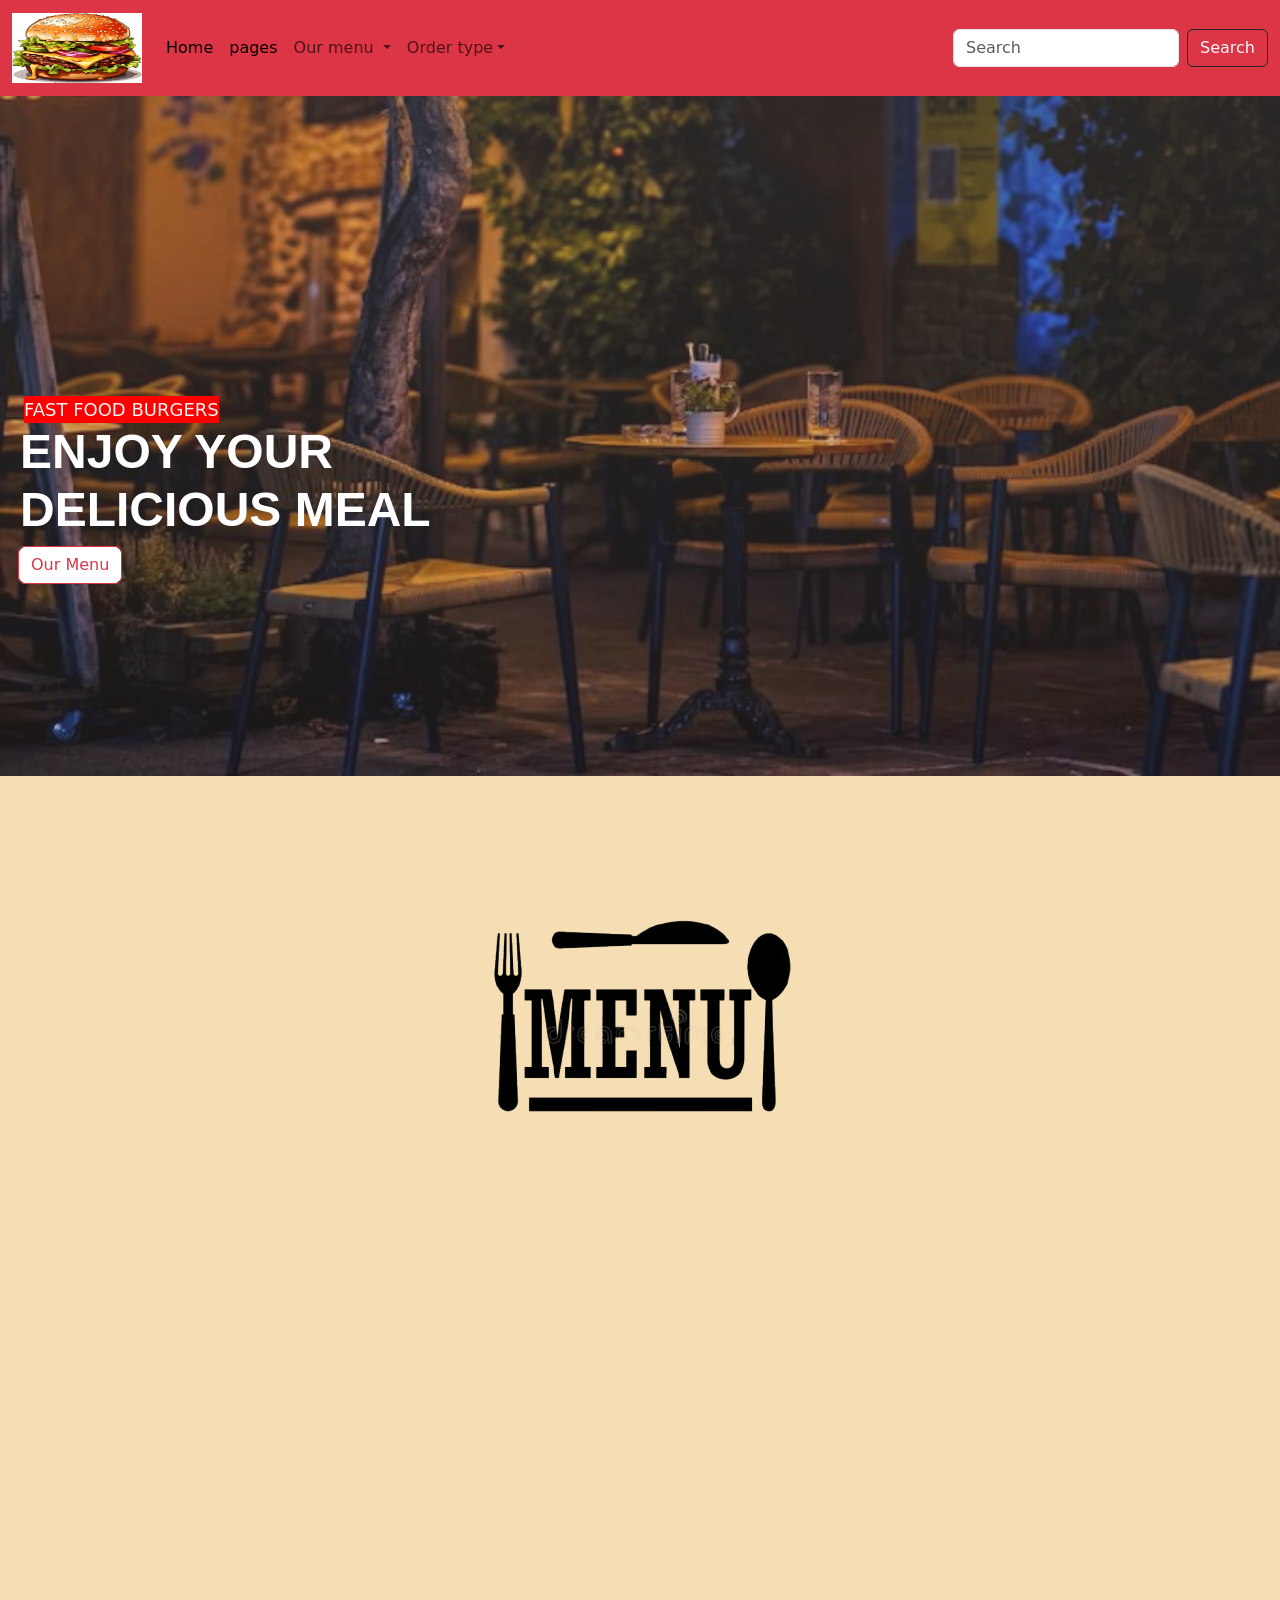
==== index.html @ 8dd03557 "add" ====
<!doctype html>
<html lang="en">

<head>
  <meta charset="utf-8">
  <meta name="viewport" content="width=device-width, initial-scale=1">
  <title>Hamara Resturant</title>
   <link href="https://cdn.jsdelivr.net/npm/bootstrap@5.3.8/dist/css/bootstrap.min.css" rel="stylesheet" 
   integrity="sha384-sRIl4kxILFvY47J16cr9ZwB07vP4J8+LH7qKQnuqkuIAvNWLzeN8tE5YBujZqJLB" crossorigin="anonymous">
<link rel="stylesheet" href="css/style.css">
</head>
<body>
  <nav class="navbar navbar-expand-lg bg-danger">
    <div class="container-fluid">
      <a class="navbar-brand" href="#">
        <img src="./img/logoburger4.webp" width="130" height="70" alt="">
      </a>
      <button class="navbar-toggler" type="button" data-bs-toggle="collapse" data-bs-target="#navbarSupportedContent"
        aria-controls="navbarSupportedContent" aria-expanded="false" aria-label="Toggle navigation">
        <span class="navbar-toggler-icon"></span>
      </button>
      <div class="collapse navbar-collapse" id="navbarSupportedContent">
        <ul class="navbar-nav me-auto mb-2 mb-lg-0">
          <li class="nav-item">
            <a class="nav-link active" aria-current="page" href="#">Home</a>
          </li>
          <li class="nav-item">
            <a class="nav-link active" href="#">pages</a>
          </li>
          <li class="nav-item dropdown">
            <a class="nav-link dropdown-toggle" href="#" role="button" data-bs-toggle="dropdown" aria-expanded="false">
              Our menu
            </a>
            <ul class="dropdown-menu">
              <li><a class="dropdown-item" href="#">Starter</a></li>
               <hr class="dropdown-divider"> 

              <li><a class="dropdown-item" href="#">Classic menu</a></li>
              <li>
                <hr class="dropdown-divider"> 
              </li>
              <li><a class="dropdown-item" href="#">Special offers</a></li>
            </ul>
          </li>
                    <li class="nav-item2 dropdown">
     <li class="nav-item2 dropdown">
            <a class="nav-link dropdown-toggle" href="#" role="button" data-bs-toggle="dropdown" aria-expanded="false">
              Order type</a>
             <ul class="dropdown-menu">
              <li><a class="dropdown-item" href="#">Pick-up</a></li>
               <hr class="dropdown-divider"> 

              <li><a class="dropdown-item" href="#">Delivery</a></li>
              <li>
                <hr class="dropdown-divider"> 
              </li>
              <li><a class="dropdown-item" href="#">Dine-in</a></li>
            </ul>
        </ul>
        <form class="d-flex" role="search">
          <input class="form-control me-2" type="search" placeholder="Search" aria-label="Search" />
          <button class="btn btn-outline-dark text-light" type="submit">Search</button>
        </form>
      </div>
    </div>
  </nav>

 <div class="header">
  <div class="backgroundimg-div">
    <div class="bg-title">
      <span>FAST FOOD BURGERS
</span></div>
 <h1 class="bg-text11 text-left text-white"><strong>ENJOY YOUR <br>
DELICIOUS MEAL</strong>
</h1>
<div class="bgtextbtn">
  <button type="button" class="btn btn-outline-danger"> Our Menu</button>
</div>
</div>
<section class="menu">
  <div class="menulogo">
    <img src="./img/menuimg.png" alt=""></div>

</div>




    <script src="https://cdn.jsdelivr.net/npm/bootstrap@5.3.8/dist/js/bootstrap.bundle.min.js" integrity="sha384-FKyoEForCGlyvwx9Hj09JcYn3nv7wiPVlz7YYwJrWVcXK/BmnVDxM+D2scQbITxI" crossorigin="anonymous"></script>
  </body>
</html>
---- css/style.css ----
.header{
    background-color:wheat;
    height:10000px ;
    width: 100%;
}
.backgroundimg-div{
    width: 100%;
     background-image:linear-gradient(rgba(110, 106, 102, 0.37),rgba(177, 158, 145, 0.137) ), url(../img/resturant22.jpg);
     background-repeat:no-repeat;
     background-size: cover; 
     height: 680px;
}
.bg-title{
    background-color: red;
    display:inline-block;
     margin-top: 300px; 
     margin-left: 24px;
     font-size: large;
     color:whitesmoke;
    
}
 .bg-text11{
    font-family:Arial, Helvetica, sans-serif;
     font-size: 3em;
    padding-left: 20px;
     padding-top: 0px;


}
.bgtextbtn{
    margin-left: 18px;
    background-color: white;
    border-radius: 10px;
    display: inline-block;
    
    
}
.menu{

}
.menulogo{
    text-align: center;
}
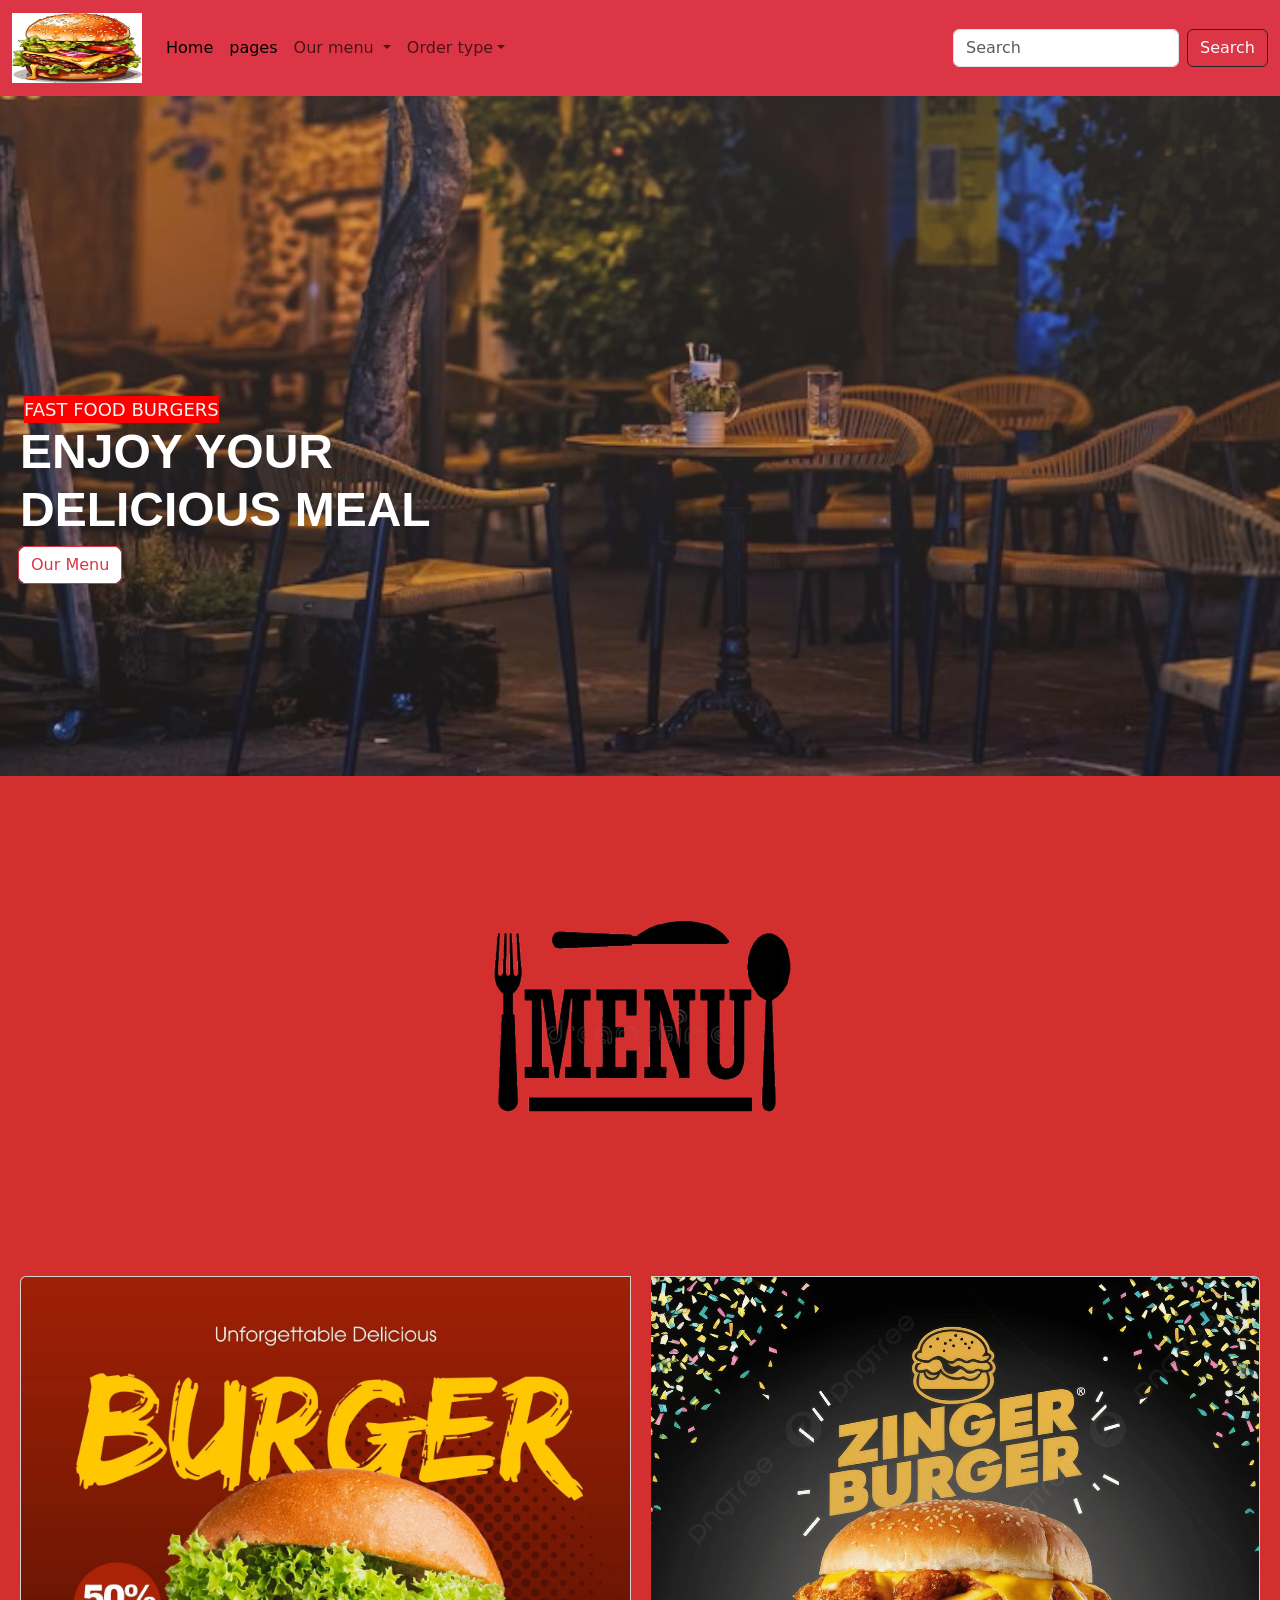
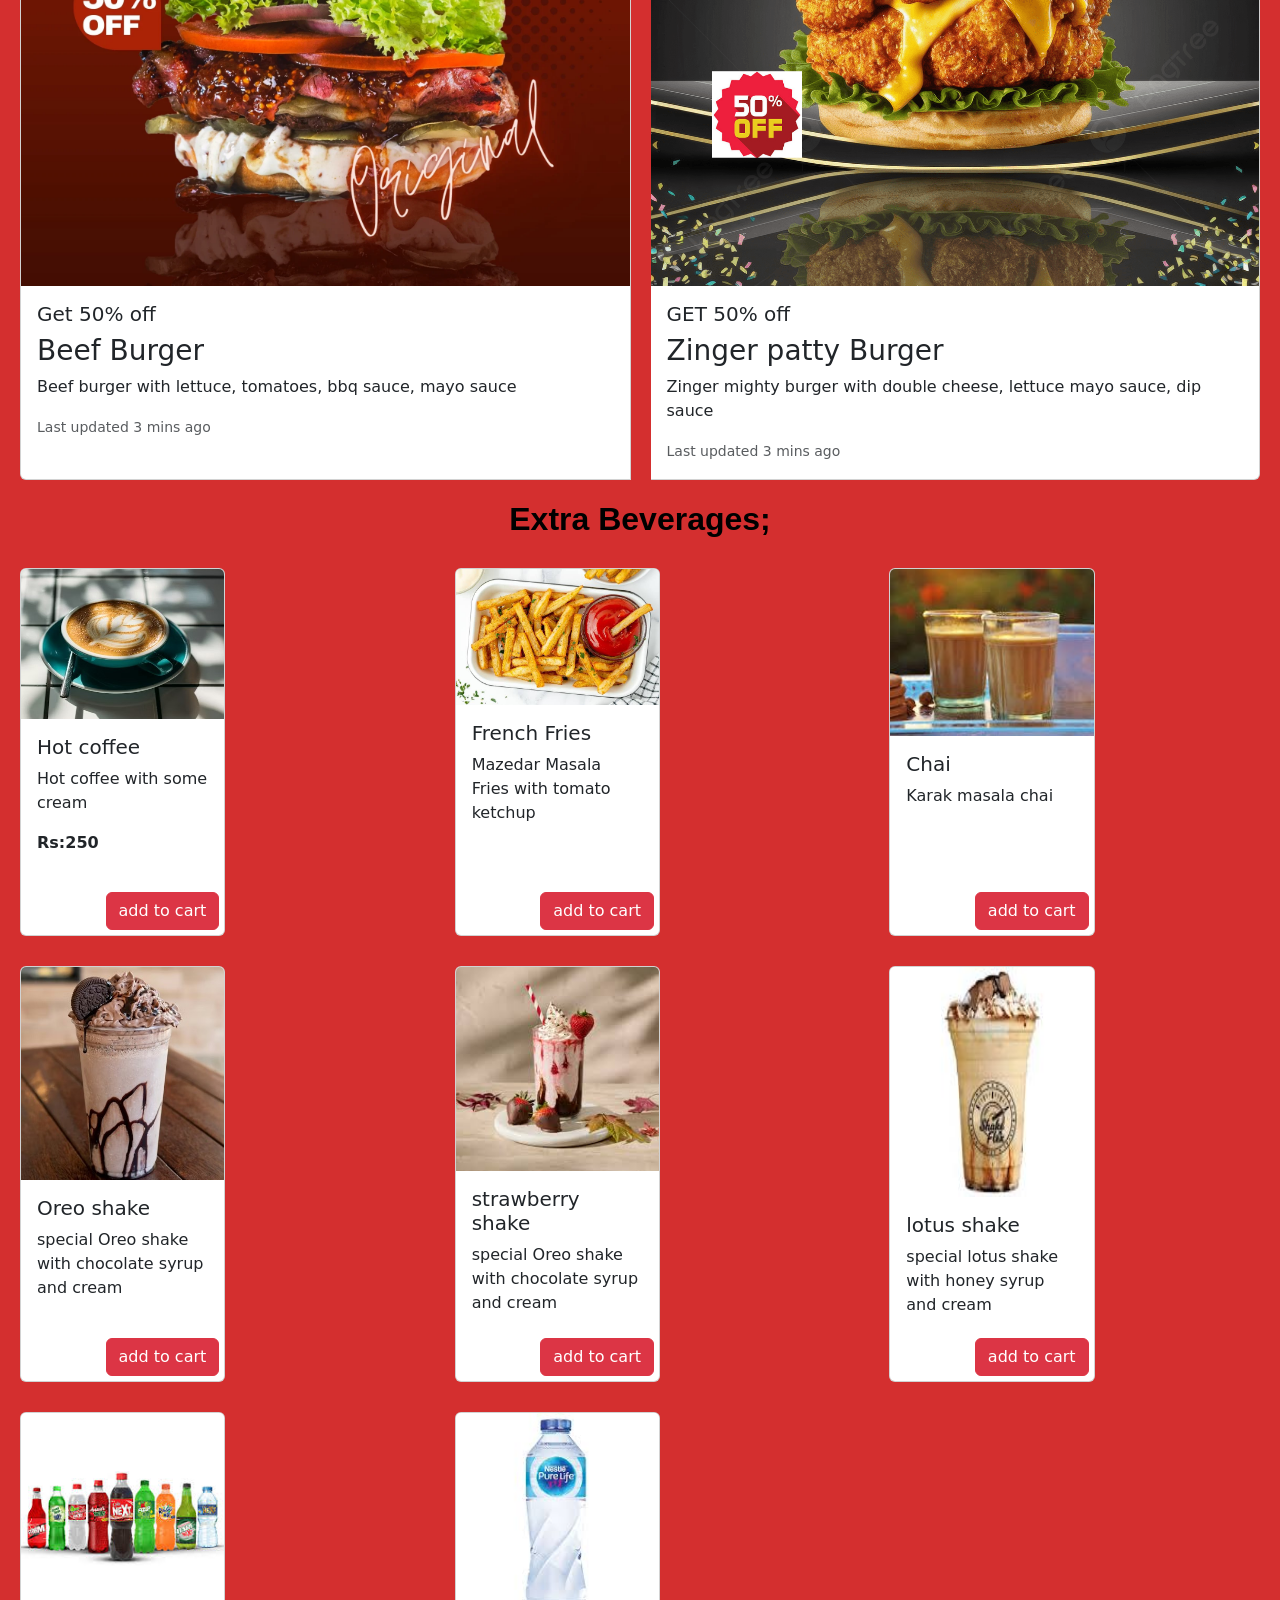
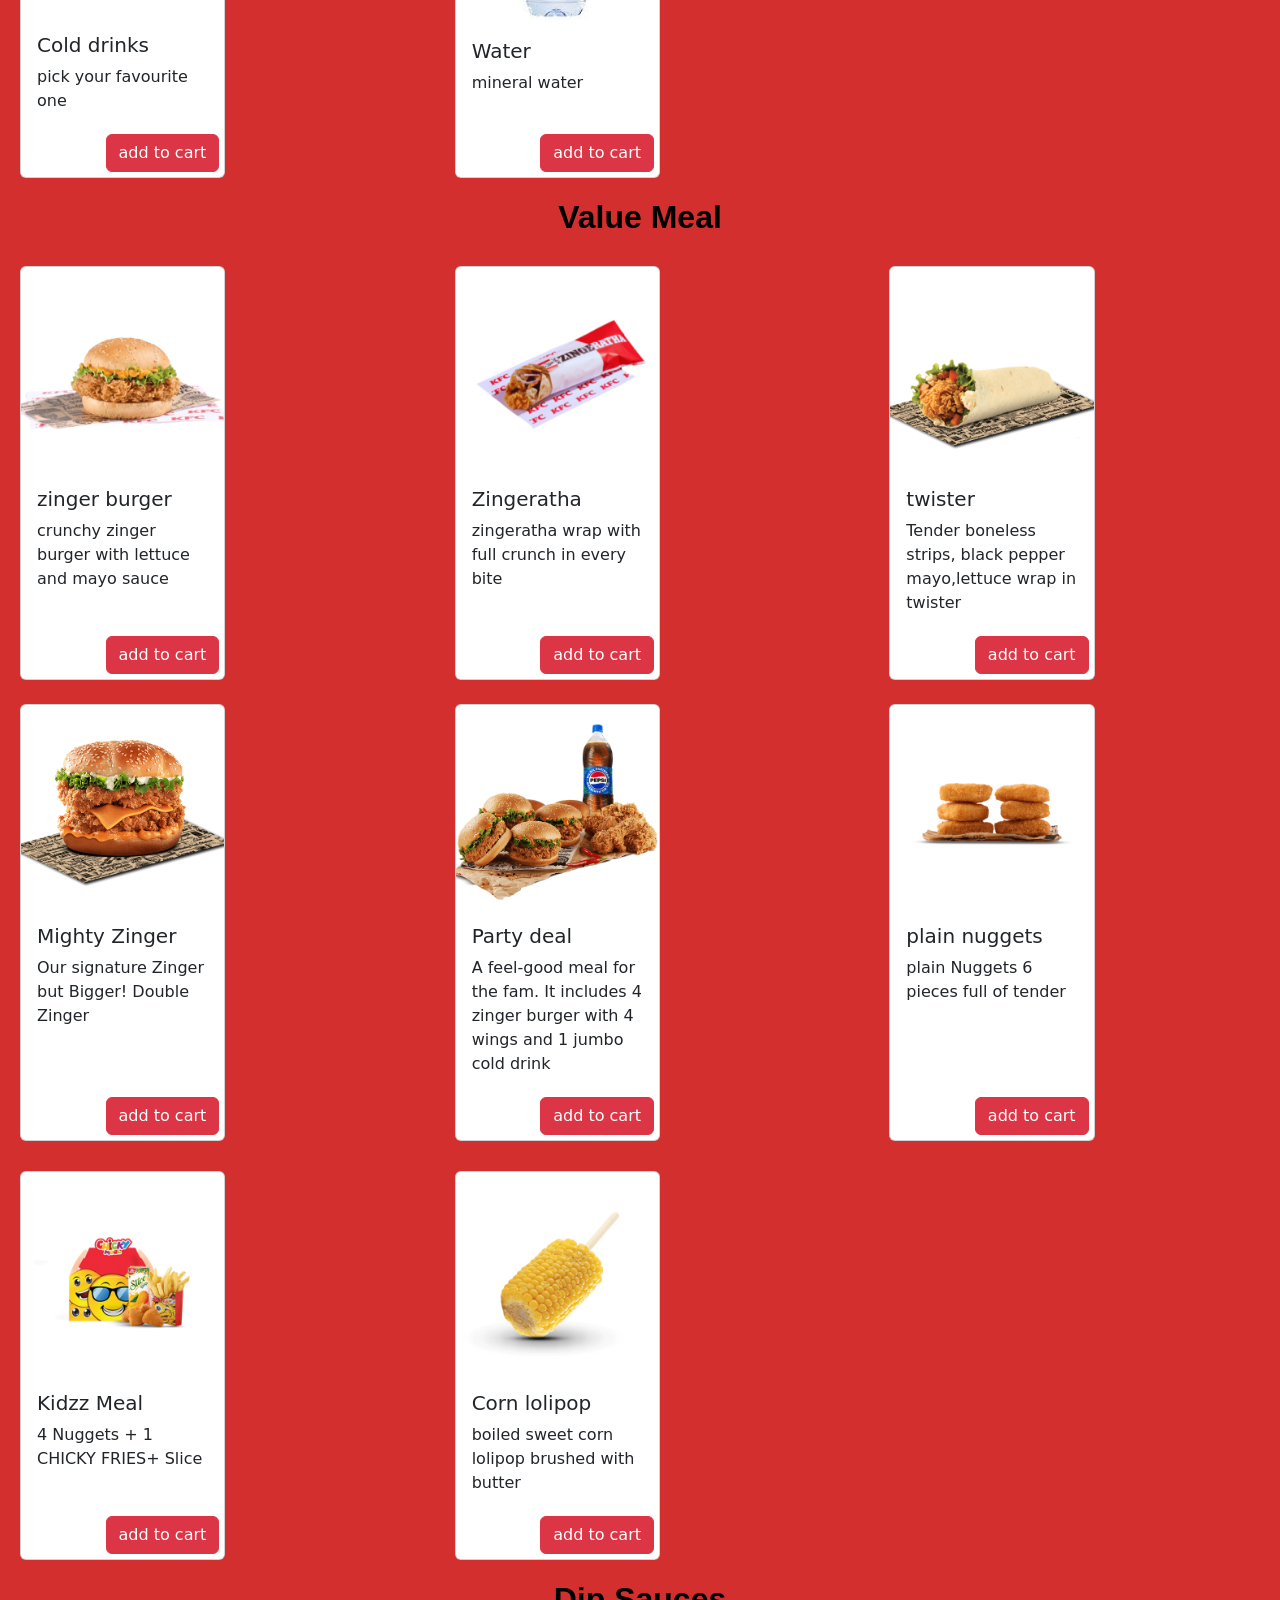
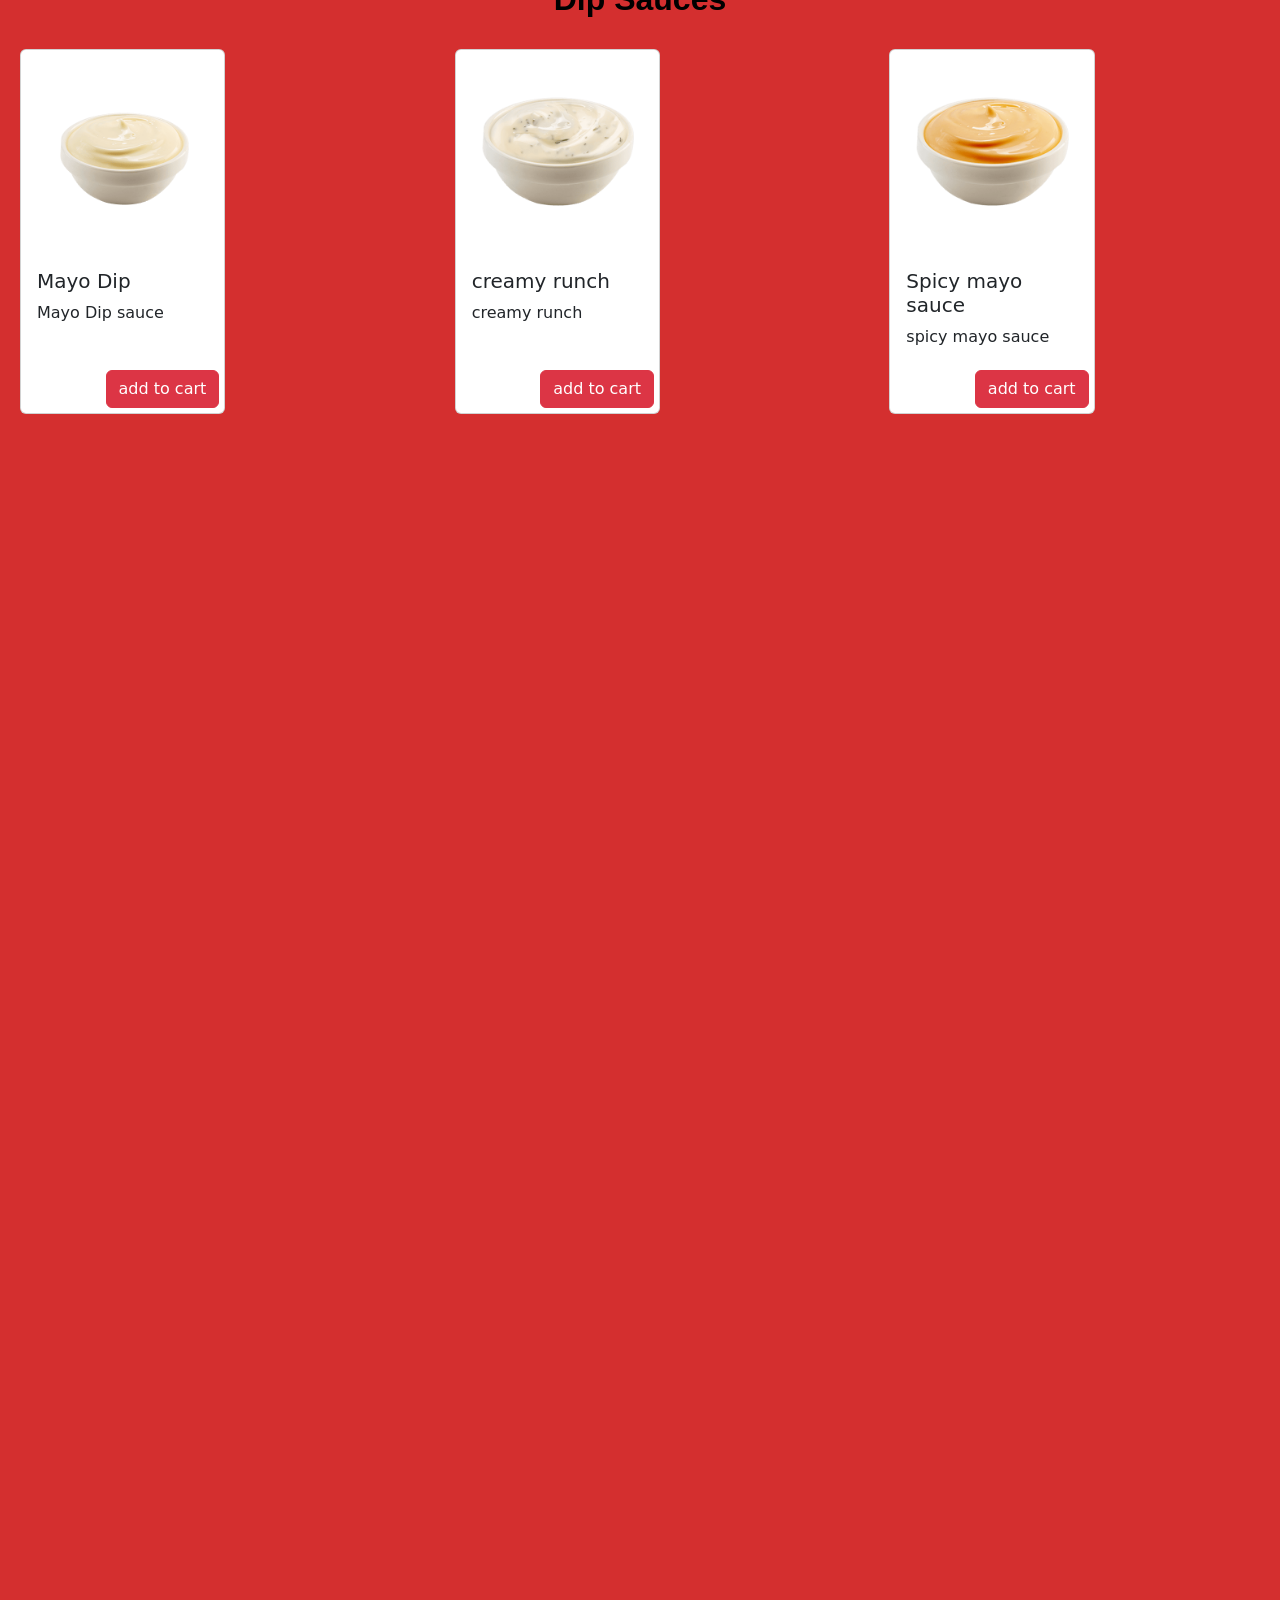
==== commit b6f69546: "add" ====
--- a/index.html
+++ b/index.html
@@ -28,18 +28,18 @@
             <a class="nav-link active" href="#">pages</a>
           </li>
           <li class="nav-item dropdown">
-            <a class="nav-link dropdown-toggle" href="#" role="button" data-bs-toggle="dropdown" aria-expanded="false">
+            <a class="nav-link dropdown-toggle" href="#menu" role="button" data-bs-toggle="dropdown" aria-expanded="false">
               Our menu
             </a>
-            <ul class="dropdown-menu">
-              <li><a class="dropdown-item" href="#">Starter</a></li>
+            <ul  class="dropdown-menu">
+              <li><a class="dropdown-item" href="#card">50% off</a></li>
                <hr class="dropdown-divider"> 
 
-              <li><a class="dropdown-item" href="#">Classic menu</a></li>
+              <li><a class="dropdown-item" href="#menu">Classic menu</a></li>
               <li>
                 <hr class="dropdown-divider"> 
               </li>
-              <li><a class="dropdown-item" href="#">Special offers</a></li>
+              <li><a class="dropdown-item" href="#menu">Special offers</a></li>
             </ul>
           </li>
                     <li class="nav-item2 dropdown">
@@ -77,11 +77,292 @@
   <button type="button" class="btn btn-outline-danger"> Our Menu</button>
 </div>
 </div>
-<section class="menu">
+<section id="menu">
   <div class="menulogo">
-    <img src="./img/menuimg.png" alt=""></div>
-
+    <img src="./img/menuimg.png" alt="menu"></div>
+    <div class="card-group">
+  <div class="card">
+    <img src="./img/burgerrr.webp" class="card-img-top" alt="...">
+    <div class="card-body">
+      <h5 class="card-title">Get 50% off</h5>
+      <h3>Beef Burger</h3>
+      <p class="card-text">Beef burger with lettuce, tomatoes, bbq sauce, mayo sauce </p>
+      <p class="card-text"><small class="text-muted">Last updated 3 mins ago</small></p>
+    </div>
+  </div>
+  <div class="card">
+    <img src="./img/zingermenu1.png" class="card-img-top" alt="...">
+
+    <div class="card-body">
+      <h5 class="card-title">GET 50% off</h5>
+      <h3>Zinger patty Burger</h3>
+      <p class="card-text">Zinger mighty burger with double cheese, lettuce mayo sauce, dip sauce</p>
+      <p class="card-text"><small class="text-muted">Last updated 3 mins ago</small></p>
+    </div> 
+  </div>
+  </div> 
+      <!-- end -->
+    <h2 class="col1h1"><strong>Extra beverages;</strong></h2>
+<!-- column 1 -->
+       <div class="firstcolumn">
+  <div class="row row-cols-1 row-cols-sm-3 g-4">
+  <div class="col1">
+    <div class="card h-100 w-50">
+      <img src="./img/coffee.jpeg" width="50" height="150" class="card-img-top" alt="...">
+      <div class="card-body">
+        <h5 class="card-title">Hot coffee</h5>
+        <p class="card-text">Hot coffee with some cream </p>
+        <p><strong>Rs:250</strong></p>
+      </div>
+      <div class="card1btn">
+      <a href="card1" class="btn btn-danger">add to cart</a></div>
+
+      <!-- <div class="card-footer"> -->
+        <!-- <small class="text-muted">Last updated 3 mins ago</small> -->
+      <!-- </div> -->
+    </div>
+  </div>
+  <div class="col1">
+    <div class="card h-100 w-50">
+      <img src="./img/friesextra.jpeg" class="card-img-top" alt="...">
+      <div class="card-body">
+        <h5 class="card-title">French Fries</h5>
+        <p class="card-text">Mazedar Masala Fries with tomato ketchup </p>
+      </div>     
+       <div class="card1btn">
+      <a href="card1" class="btn btn-danger">add to cart</a></div>
+
+      <!-- <div class="card-footer"> 
+        <small class="text-muted">Last updated 3 mins ago</small>
+      </div> -->
+    </div>
+  </div>
+  <div class="col1">
+    <div class="card h-100 w-50">
+      <img src="img/chai.jpeg" class="card-img-top"  alt="...">
+      <div class="card-body">
+        <h5 class="card-title">Chai</h5>
+        <p class="card-text">Karak  masala chai </p>
+      </div> 
+            <div class="card1btn">
+      <a href="card1" class="btn btn-danger">add to cart</a></div>
+
+      <!-- <div class="card-footer"> 
+        <small class="text-muted">Last updated 3 mins ago</small>
+       </div> -->
+    </div> 
+  </div>
+   </div> 
+   <!-- column 2 -->
+<div class="firstcolumn">
+  <div class="row row-cols-1 row-cols-sm-3 g-4">
+     <div class="col1">
+    <div class="card h-100 w-50">
+      <img src="img/oreo shake.jpeg" class="card-img-top"  alt="...">
+      <div class="card-body">
+        <h5 class="card-title">Oreo shake</h5>
+        <p class="card-text">special Oreo shake with chocolate syrup and cream </p>
+      </div> 
+            <div class="card1btn">
+      <a href="card1" class="btn btn-danger">add to cart</a></div>
 </div>
+  </div>
+  <div class="col1">
+    <div class="card h-100 w-50">
+      <img src="img/strawberryshake.jpeg" class="card-img-top"  alt="...">
+      <div class="card-body">
+        <h5 class="card-title">strawberry shake</h5>
+        <p class="card-text">special Oreo shake with chocolate syrup and cream </p>
+      </div> 
+            <div class="card1btn">
+      <a href="card1" class="btn btn-danger">add to cart</a></div>
+    </div>
+  </div>
+     <div class="col1">
+    <div class="card h-100 w-50">
+      <img src="img/lotus shake.jpeg" height="230" class="card-img-top"  alt="...">
+      <div class="card-body">
+        <h5 class="card-title">lotus shake</h5>
+        <p class="card-text">special lotus  shake with honey syrup and cream </p>
+      </div> 
+            <div class="card1btn">
+      <a href="card1" class="btn btn-danger">add to cart</a></div>
+    </div>
+  </div>
+  </div>
+  <!-- thiird column -->
+  <div class="firstcolumn">
+  <div class="row row-cols-1 row-cols-sm-3 g-4">
+     <div class="col1">
+    <div class="card h-100 w-50">
+      <img src="img/cold drinks.jpeg" class="card-img-top"  alt="...">
+      <div class="card-body">
+        <h5 class="card-title">Cold drinks</h5>
+        <p class="card-text">pick your favourite one  </p>
+      </div>
+       <div class="card1btn">
+      <a href="card1" class="btn btn-danger">add to cart</a></div>
+    </div>
+  </div>
+     <div class="col1">
+    <div class="card h-100 w-50">
+      <img src="img/water bottle.jpeg" class="card-img-top"  alt="...">
+      <div class="card-body">
+        <h5 class="card-title">Water</h5>
+        <p class="card-text">mineral water  </p>
+      </div> 
+       <div class="card1btn">
+      <a href="card1" class="btn btn-danger">add to cart</a></div>
+    </div>
+  </div>
+  </div>
+    <!-- burger column 1 -->
+<h2 class="col1h1"><strong>Value meal</strong></h2>
+    <div class="firstcolumn">
+  <div class="row row-cols-1 row-cols-sm-3 g-4">
+     <div class="col1">
+    <div class="card h-100 w-50">
+      <img src="img/crunch burger.png" class="card-img-top"  alt="...">
+      <div class="card-body">
+        <h5 class="card-title">zinger burger</h5>
+        <p class="card-text">crunchy zinger burger with lettuce and mayo sauce  </p>
+      </div> 
+            <div class="card1btn">
+      <a href="card1" class="btn btn-danger">add to cart</a></div>
+    </div>
+  </div>
+     <div class="col1">
+    <div class="card h-100 w-50">
+      <img src="img/zingeratha.png" class="card-img-top"  alt="...">
+      <div class="card-body">
+        <h5 class="card-title">Zingeratha</h5>
+        <p class="card-text">zingeratha wrap with full crunch in every bite</p>
+      </div> 
+            <div class="card1btn">
+      <a href="card1" class="btn btn-danger">add to cart</a></div>
+    </div>
+  </div>
+     <div class="col1">
+    <div class="card h-100 w-50">
+      <img src="img/twister.png" class="card-img-top"  alt="...">
+      <div class="card-body">
+        <h5 class="card-title">twister</h5>
+        <p class="card-text"> Tender boneless strips, black pepper mayo,lettuce wrap in twister</p>
+      </div> 
+            <div class="card1btn">
+      <a href="card1" class="btn btn-danger">add to cart</a></div>
+    </div>
+  </div>
+  <!-- burger 2nd colum  -->
+     <div class="col1">
+    <div class="card h-100 w-50">
+      <img src="img/mighty zinger.png" class="card-img-top"  alt="...">
+      <div class="card-body">
+        <h5 class="card-title">Mighty Zinger</h5>
+        <p class="card-text">Our signature Zinger but Bigger! Double Zinger</p>
+      </div> 
+            <div class="card1btn">
+      <a href="card1" class="btn btn-danger">add to cart</a></div>
+    </div>
+  </div>
+     <div class="col1">
+    <div class="card h-100 w-50">
+      <img src="img/family deal.png" class="card-img-top"  alt="...">
+      <div class="card-body">
+        <h5 class="card-title">Party deal</h5>
+        <p class="card-text">A feel-good meal for the fam. It includes 4 zinger burger with 4 wings and 1 jumbo cold drink </p>
+      </div> 
+            <div class="card1btn">
+      <a href="card1" class="btn btn-danger">add to cart</a></div>
+    </div>
+  </div>
+     <div class="col1">
+    <div class="card h-100 w-50">
+      <img src="img/plain nuggets.png" class="card-img-top"  alt="...">
+      <div class="card-body">
+        <h5 class="card-title">plain nuggets</h5>
+        <p class="card-text">plain Nuggets  6 pieces full of tender </p>
+      </div> 
+            <div class="card1btn">
+      <a href="card1" class="btn btn-danger">add to cart</a></div>
+    </div>
+  </div>
+  </div>
+  <!--burger 3rd column -->
+   <div class="firstcolumn">
+  <div class="row row-cols-1 row-cols-sm-3 g-4">
+     <div class="col1">
+    <div class="card h-100 w-50">
+      <img src="./img/kido meal.png" class="card-img-top"  alt="...">
+      <div class="card-body">
+        <h5 class="card-title">Kidzz Meal</h5>
+        <p class="card-text"> 4 Nuggets + 1 CHICKY FRIES+ Slice </p>
+      </div> 
+            <div class="card1btn">
+      <a href="card1" class="btn btn-danger">add to cart</a></div>
+    </div>
+  </div>
+   <div class="col1">
+    <div class="card h-100 w-50">
+      <img src="./img/corn lolipop.png" class="card-img-top"  alt="...">
+      <div class="card-body">
+        <h5 class="card-title">Corn lolipop</h5>
+        <p class="card-text">boiled sweet corn lolipop brushed with butter</p>
+      </div> 
+            <div class="card1btn">
+      <a href="card1" class="btn btn-danger">add to cart</a></div>
+    </div>
+    </div>
+  </div>
+<!-- sauces  -->
+ <h2 class="col1h1"><strong>Dip sauces</strong></h2> 
+ <div class="firstcolumn">
+  <div class="row row-cols-1 row-cols-sm-3 g-4">
+  <div class="col1">
+    <div class="card h-100 w-50">
+      <img src="./img/mayo dip.png" class="card-img-top" alt="...">
+      <div class="card-body">
+        <h5 class="card-title">Mayo Dip</h5>
+        <p class="card-text">Mayo Dip sauce</p>
+      </div>
+      <div class="card1btn">
+      <a href="card1" class="btn btn-danger">add to cart</a></div>
+ </div>
+ </div> 
+   <div class="col1">
+    <div class="card h-100 w-50">
+      <img src="./img/creamy runch.png" class="card-img-top" alt="...">
+      <div class="card-body">
+        <h5 class="card-title">creamy runch</h5>
+       <p class="card-text">creamy runch</p>
+      </div>
+      <div class="card1btn">
+      <a href="card1" class="btn btn-danger">add to cart</a></div>
+ </div>
+  </div>
+  <div class="col1">
+    <div class="card h-100 w-50">
+      <img src="./img/spicy mayo sauce.png" class="card-img-top" alt="...">
+      <div class="card-body">
+        <h5 class="card-title">Spicy mayo sauce</h5>
+       <p class="card-text">spicy mayo sauce </p>
+      </div>
+      <div class="card1btn">
+      <a href="card1" class="btn btn-danger">add to cart</a></div>
+ </div>
+  </div>
+  </div>
+
+  <!-- <div class="card"> 
+    <img src="..." class="card-img-top" alt="...">
+    <div class="card-body">
+      <h5 class="card-title">Card title</h5>
+      <p class="card-text">This is a wider card with supporting text below as a natural lead-in to additional content. This card has even longer content than the first to show that equal height action.</p>
+      <p class="card-text"><small class="text-muted">Last updated 3 mins ago</small></p>
+ </div> -->
+  <!-- </div> -->
+<!-- </div> -->
+<!-- </div> -->
 
 
 
--- a/css/style.css
+++ b/css/style.css
@@ -1,5 +1,5 @@
 .header{
-    background-color:wheat;
+        background-color: rgb(212, 47, 47);
     height:10000px ;
     width: 100%;
 }
@@ -35,9 +35,39 @@
     
     
 }
-.menu{
-
+#menu{
+    scroll-behavior: smooth;
 }
 .menulogo{
     text-align: center;
-}+    background-color: rgb(212, 47, 47);
+}
+ .card {
+margin-left: 20px;
+margin-right: 20px; 
+
+}
+.col1h1{
+    margin: 20px;
+    color: black;
+    font-family: Arial, Helvetica, sans-serif;
+    text-transform: capitalize;
+    text-align: center;
+    justify-content: center;
+
+}
+.firstcolumn{
+    margin-top:30px ;
+}
+.col1{
+justify-items: center;
+
+}
+.card1btn{
+text-align: right;
+margin: 5px;
+}
+.card1btn :hover{
+    background-color:white;
+    color: rgb(196, 8, 8);
+    border: 2px solid rgb(211, 22, 22)}
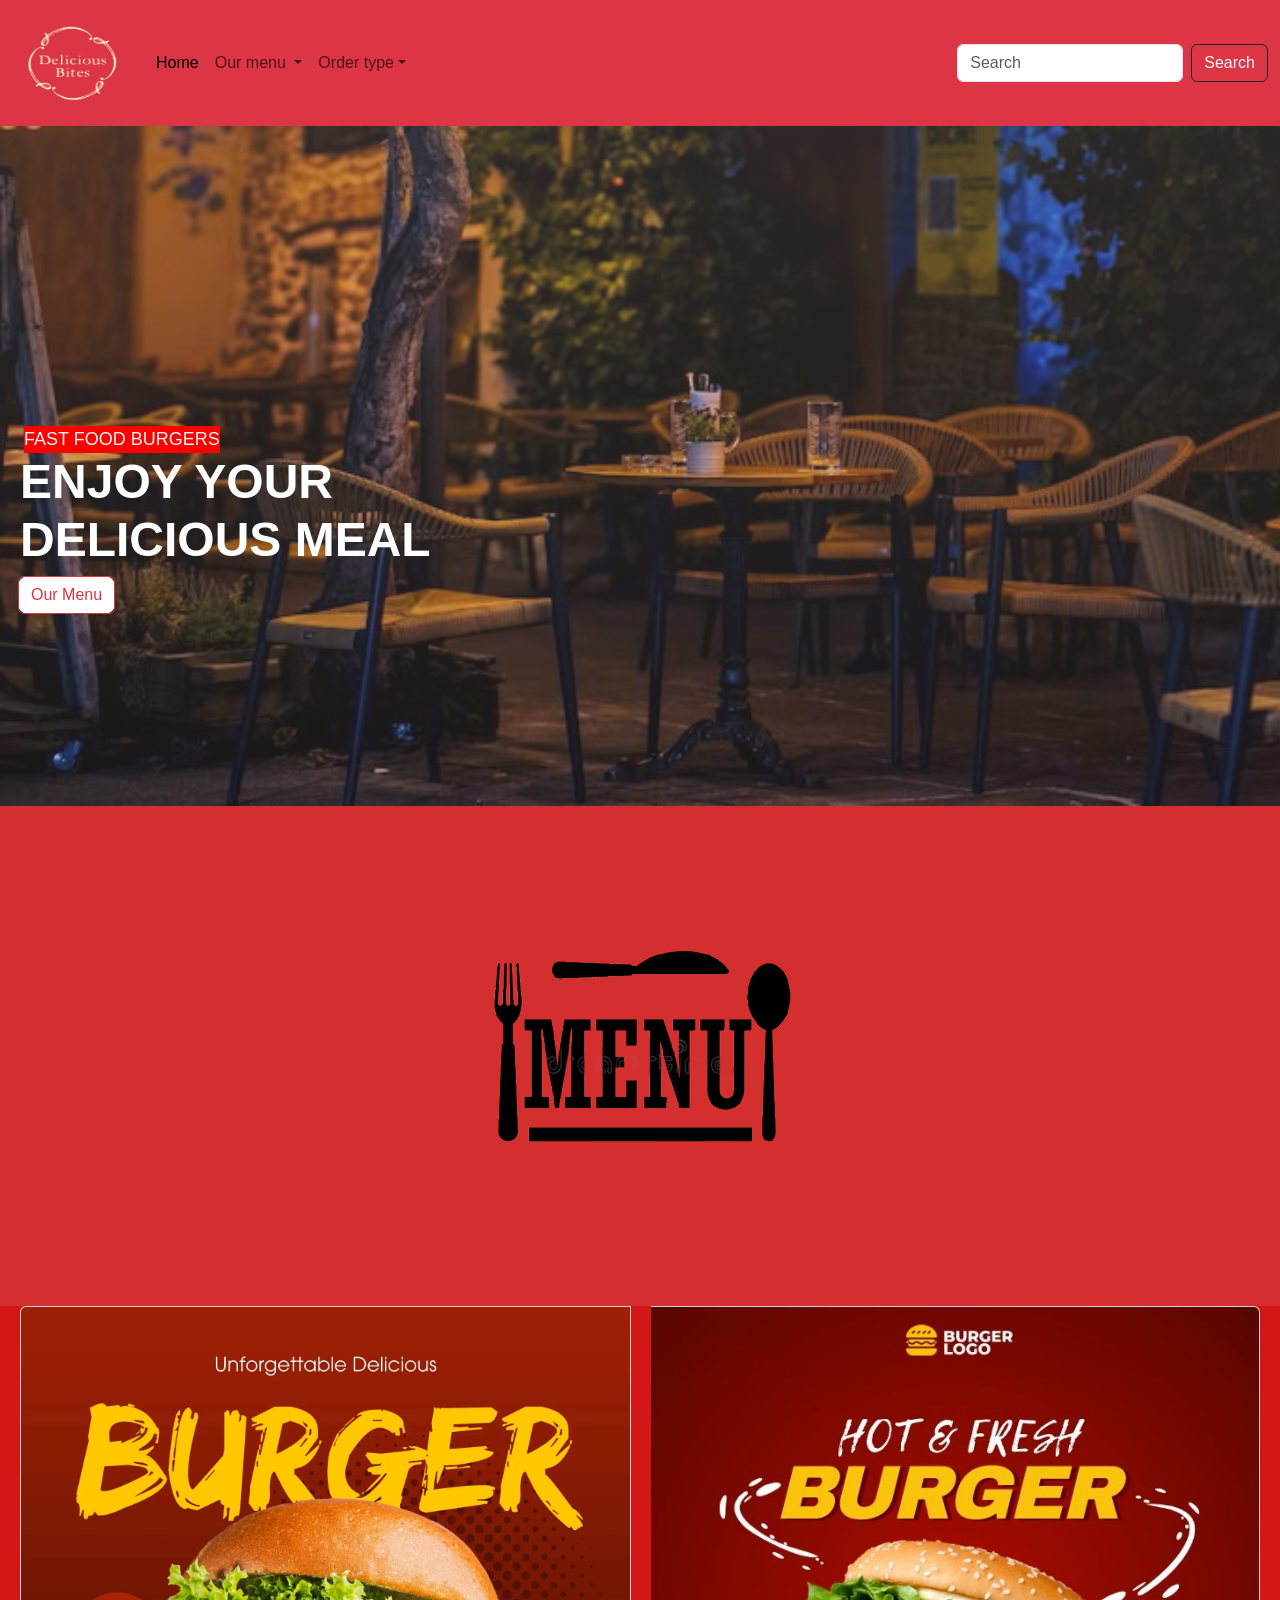
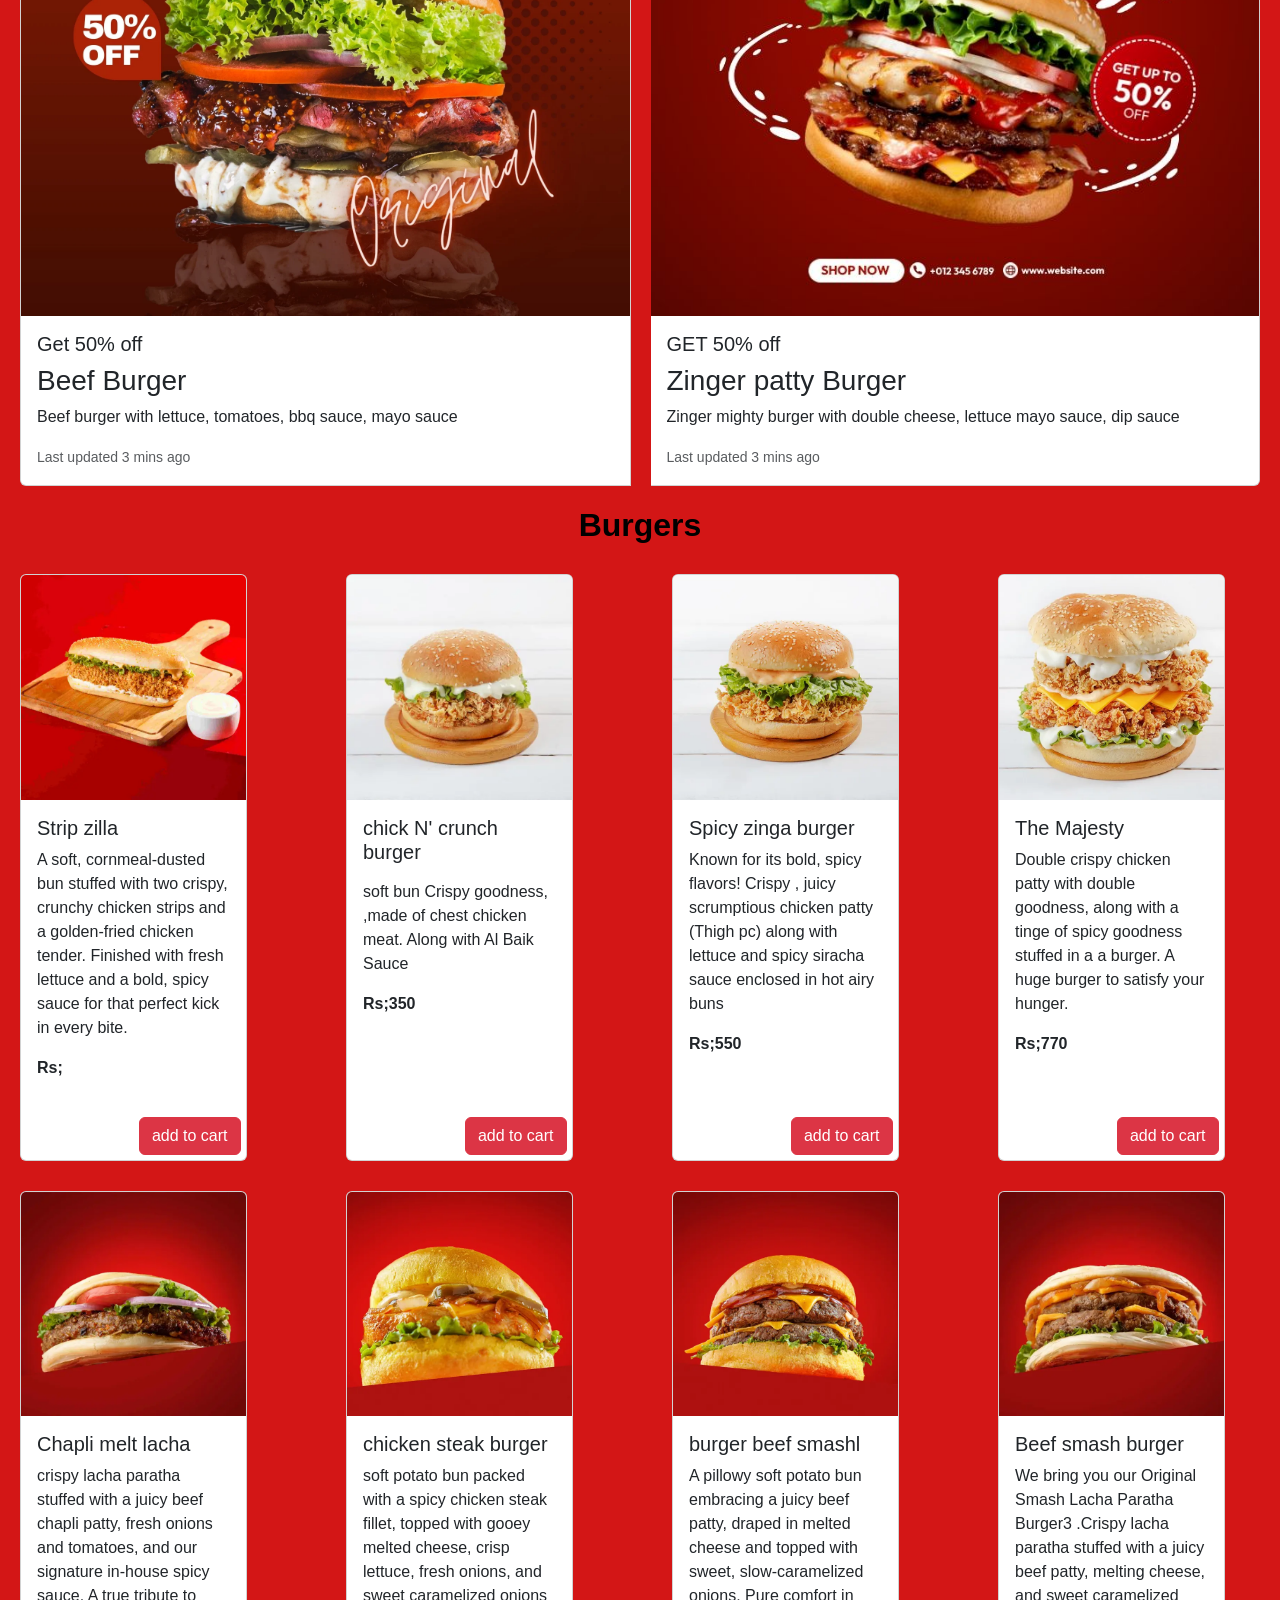
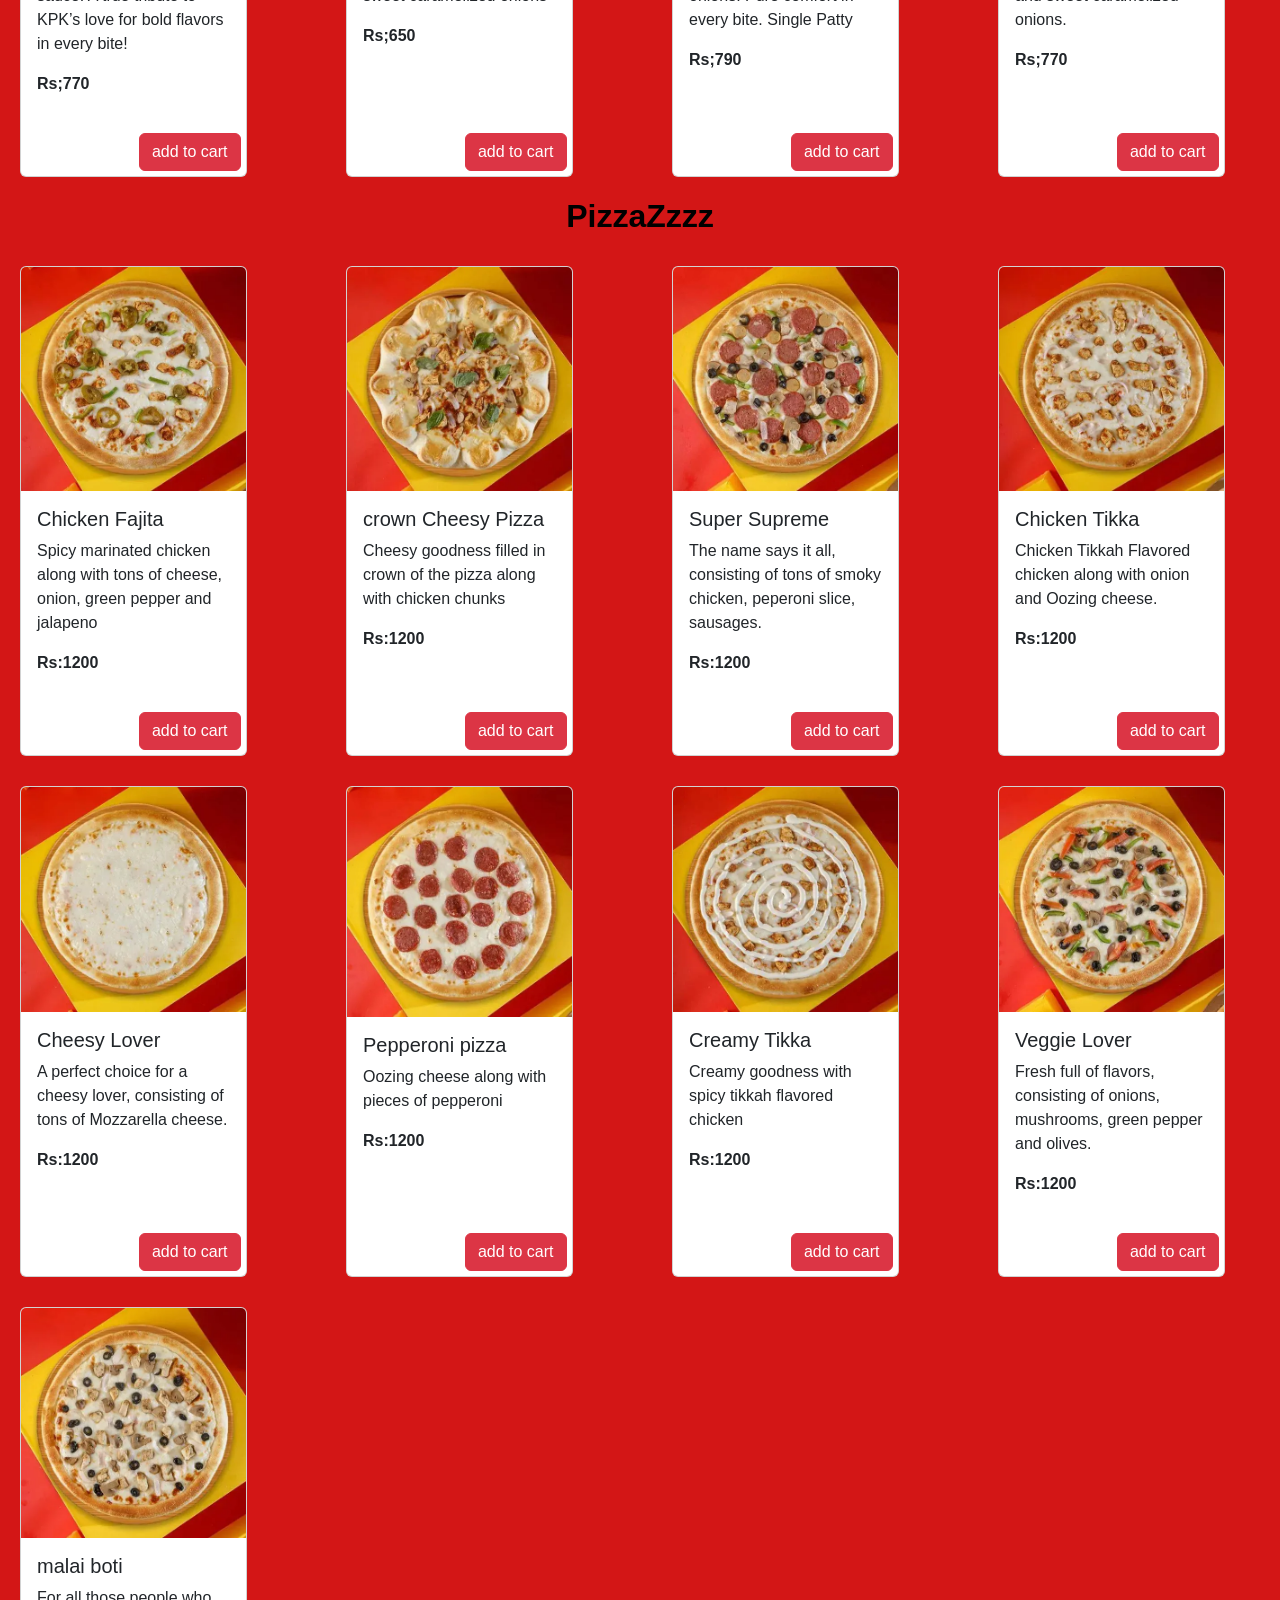
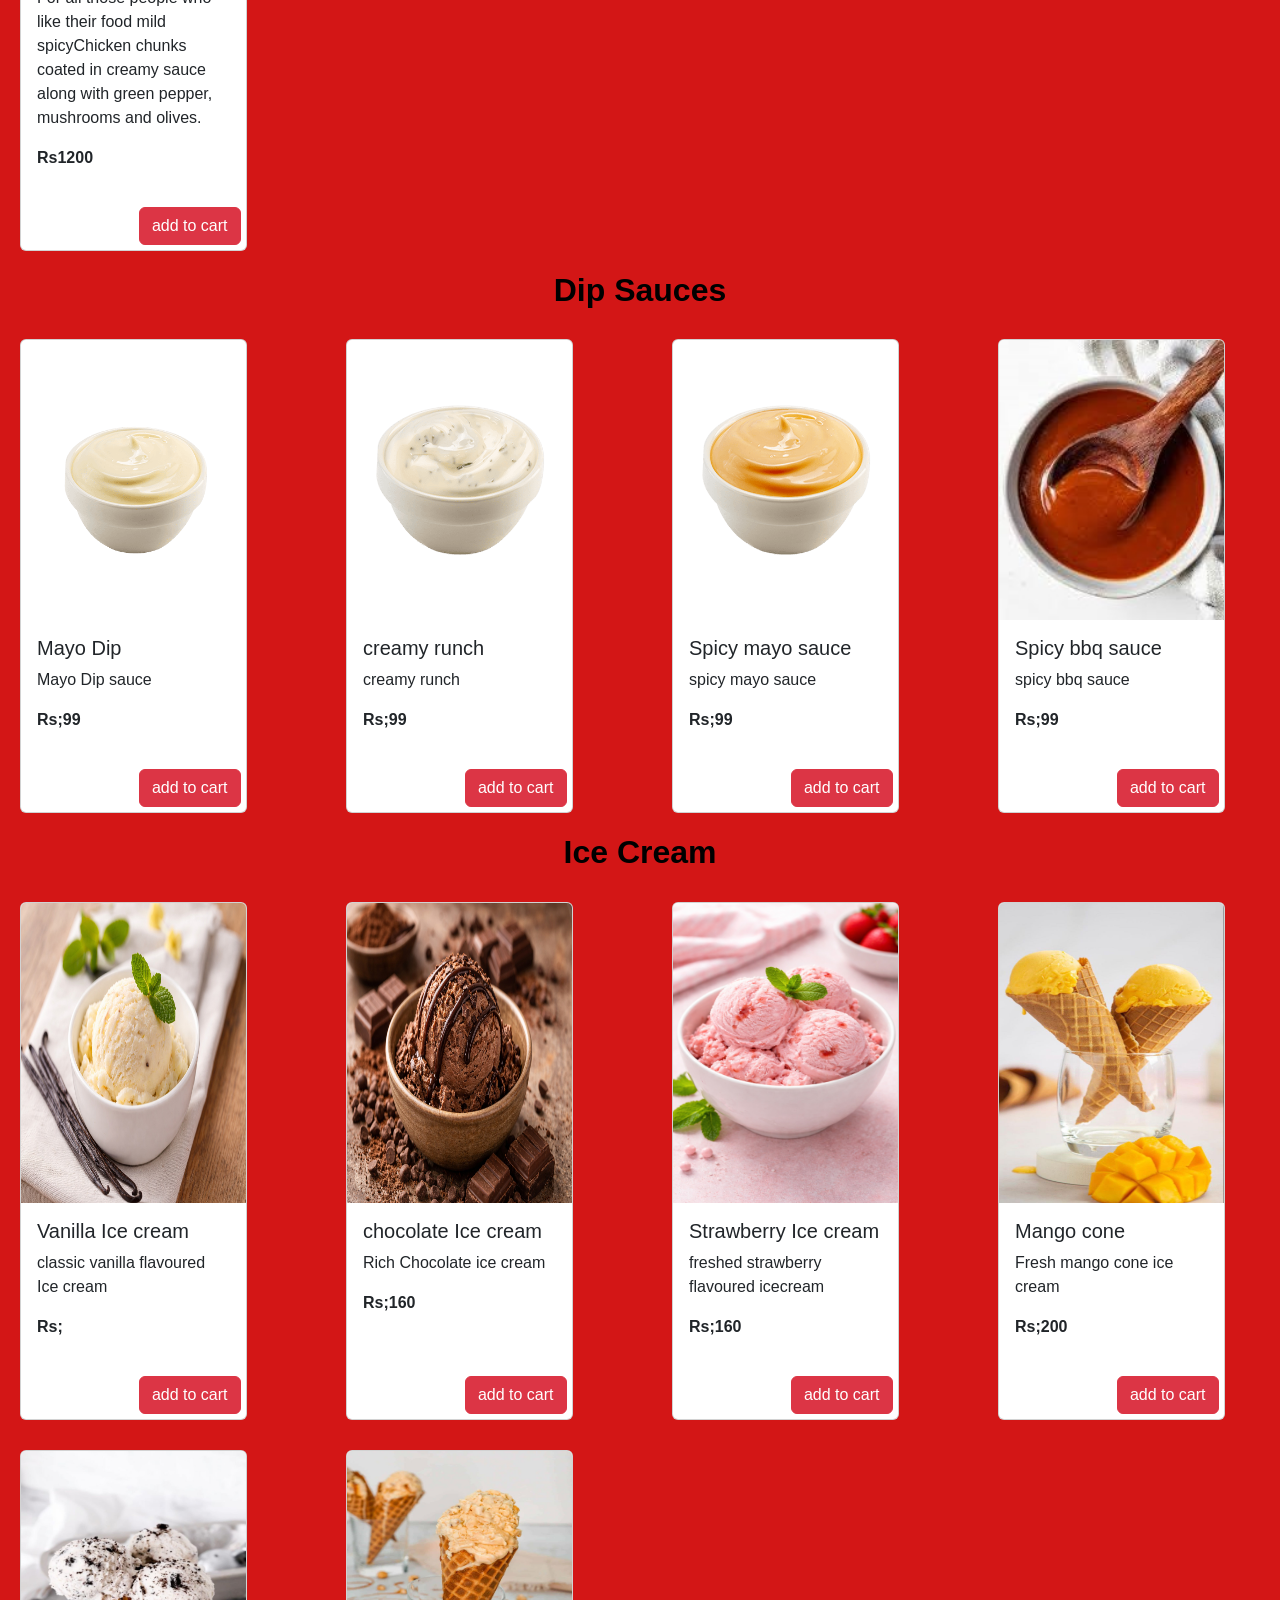
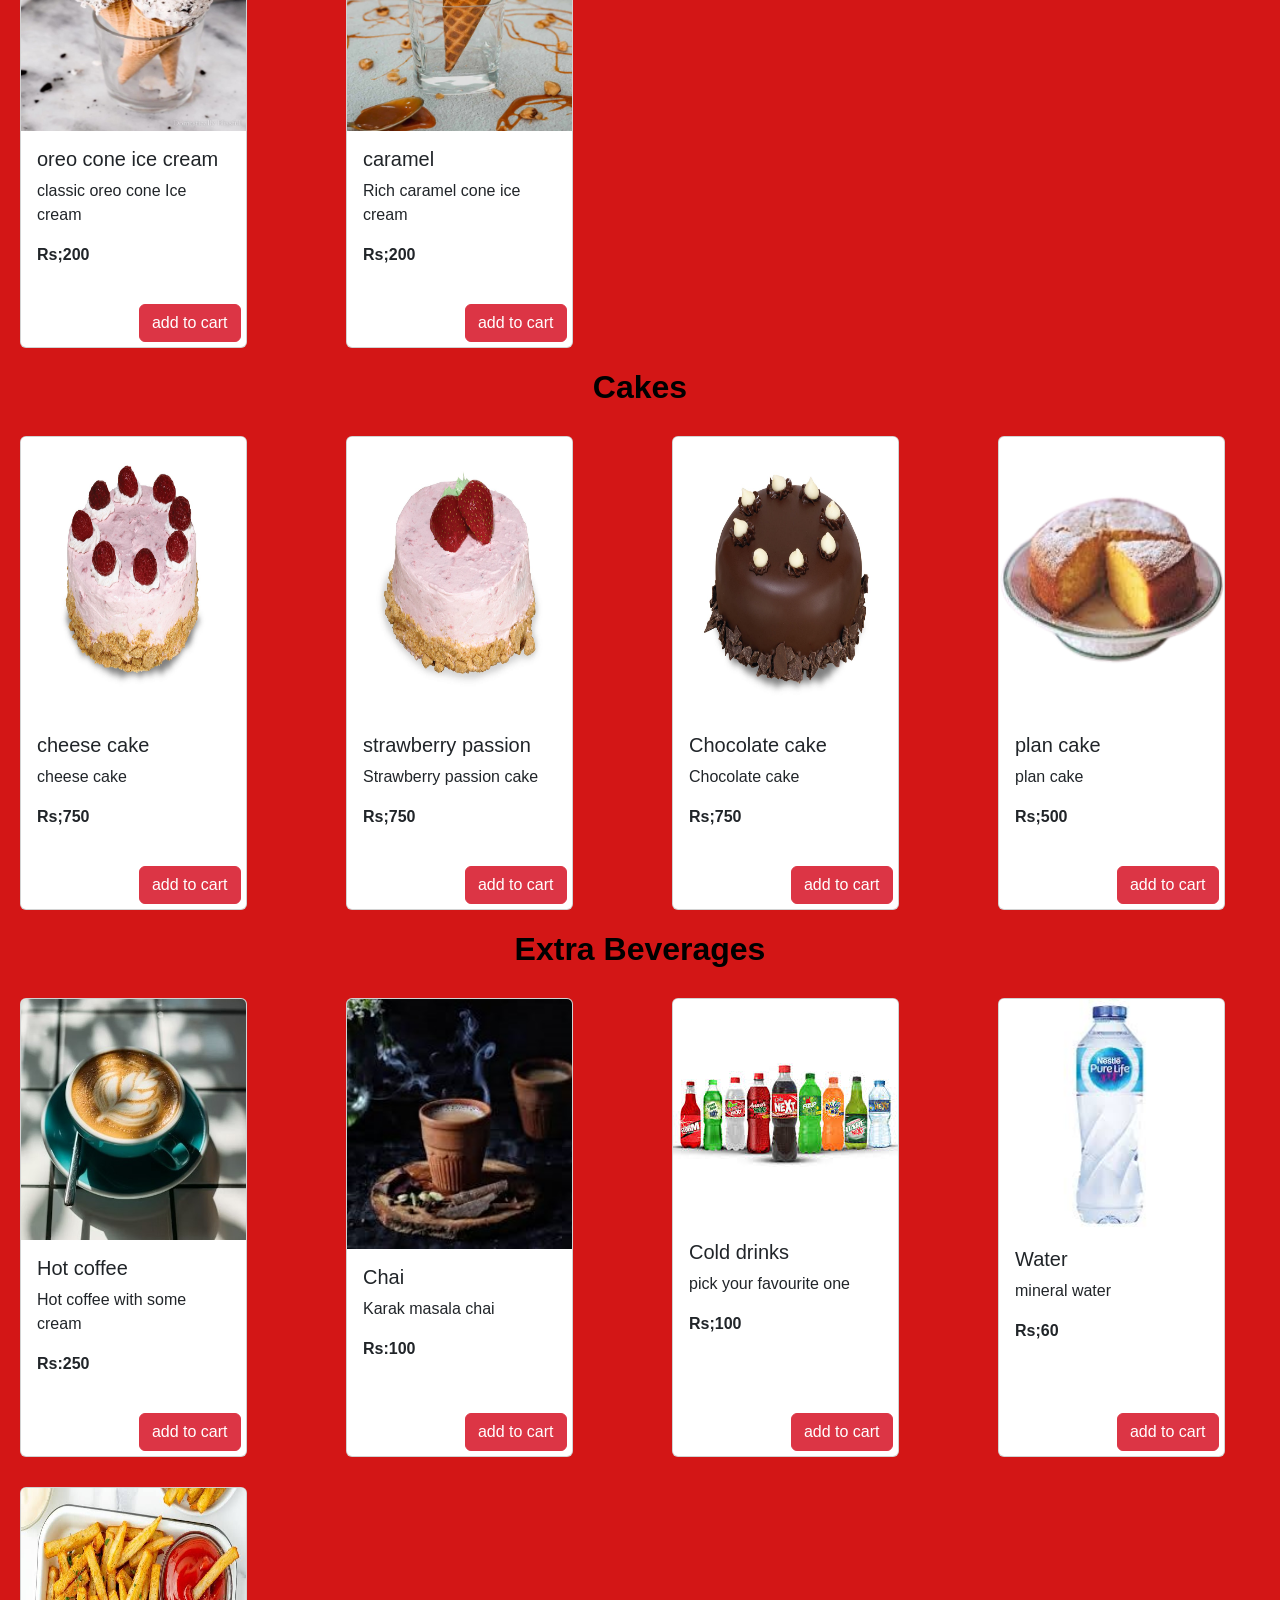
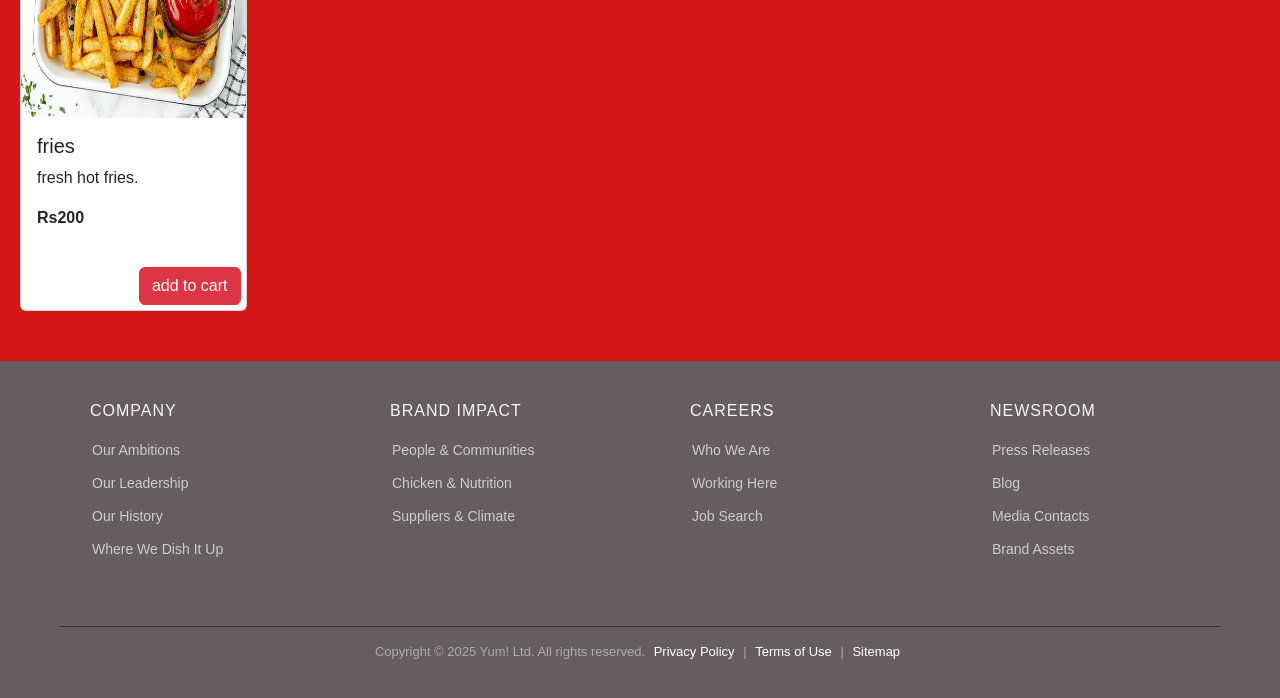
==== commit 7c17f793: "add" ====
--- a/index.html
+++ b/index.html
@@ -4,7 +4,7 @@
 <head>
   <meta charset="utf-8">
   <meta name="viewport" content="width=device-width, initial-scale=1">
-  <title>Hamara Resturant</title>
+  <title>Delicious Bites</title>
    <link href="https://cdn.jsdelivr.net/npm/bootstrap@5.3.8/dist/css/bootstrap.min.css" rel="stylesheet" 
    integrity="sha384-sRIl4kxILFvY47J16cr9ZwB07vP4J8+LH7qKQnuqkuIAvNWLzeN8tE5YBujZqJLB" crossorigin="anonymous">
 <link rel="stylesheet" href="css/style.css">
@@ -13,7 +13,7 @@
   <nav class="navbar navbar-expand-lg bg-danger">
     <div class="container-fluid">
       <a class="navbar-brand" href="#">
-        <img src="./img/logoburger4.webp" width="130" height="70" alt="">
+      <img src="./img/delicious_bites-removebg-preview.png" height="100" width="120" alt="">
       </a>
       <button class="navbar-toggler" type="button" data-bs-toggle="collapse" data-bs-target="#navbarSupportedContent"
         aria-controls="navbarSupportedContent" aria-expanded="false" aria-label="Toggle navigation">
@@ -22,39 +22,43 @@
       <div class="collapse navbar-collapse" id="navbarSupportedContent">
         <ul class="navbar-nav me-auto mb-2 mb-lg-0">
           <li class="nav-item">
-            <a class="nav-link active" aria-current="page" href="#">Home</a>
+            <a class="nav-link active" aria-current="page" href="#home">Home</a>
           </li>
-          <li class="nav-item">
+          <!-- <li class="nav-itemdrop"> 
             <a class="nav-link active" href="#">pages</a>
-          </li>
+          </li> -->
           <li class="nav-item dropdown">
             <a class="nav-link dropdown-toggle" href="#menu" role="button" data-bs-toggle="dropdown" aria-expanded="false">
               Our menu
             </a>
             <ul  class="dropdown-menu">
-              <li><a class="dropdown-item" href="#card">50% off</a></li>
-               <hr class="dropdown-divider"> 
-
-              <li><a class="dropdown-item" href="#menu">Classic menu</a></li>
+              <li><a class="dropdown-item" href="#burgers">Burgers</a></li>
               <li>
                 <hr class="dropdown-divider"> 
               </li>
-              <li><a class="dropdown-item" href="#menu">Special offers</a></li>
-            </ul>
-          </li>
+              <li><a class="dropdown-item" href="#pizza">Pizza's</a></li>
+              <hr class="dropdown-divider">
+              <li><a class="dropdown-item" href="#dip">Dip</a>
+              </li>
+             <hr class="dropdown-divider">
+<li><a class="dropdown-item" href="#dessert">Dessert</a> 
+</li>
+<hr class="dropdown-divider">
+<li><a class="dropdown-item" href="#beverages">Extra beverages</a> 
+</li>
+   </ul>
                     <li class="nav-item2 dropdown">
      <li class="nav-item2 dropdown">
             <a class="nav-link dropdown-toggle" href="#" role="button" data-bs-toggle="dropdown" aria-expanded="false">
               Order type</a>
              <ul class="dropdown-menu">
-              <li><a class="dropdown-item" href="#">Pick-up</a></li>
+              <li><a class="dropdown-item" href="pickup.html">Pick-up</a></li>
                <hr class="dropdown-divider"> 
 
-              <li><a class="dropdown-item" href="#">Delivery</a></li>
-              <li>
+              <li><a class="dropdown-item" href="delivery.html">Delivery</a></li>
                 <hr class="dropdown-divider"> 
               </li>
-              <li><a class="dropdown-item" href="#">Dine-in</a></li>
+              <li><a class="dropdown-item" href="dinein.html">dine-in</a></li>
             </ul>
         </ul>
         <form class="d-flex" role="search">
@@ -77,6 +81,7 @@
   <button type="button" class="btn btn-outline-danger"> Our Menu</button>
 </div>
 </div>
+<!--  -->
 <section id="menu">
   <div class="menulogo">
     <img src="./img/menuimg.png" alt="menu"></div>
@@ -91,8 +96,7 @@
     </div>
   </div>
   <div class="card">
-    <img src="./img/zingermenu1.png" class="card-img-top" alt="...">
-
+    <img src="./img/burgertop.jpeg" class="card-img-top" alt="...">
     <div class="card-body">
       <h5 class="card-title">GET 50% off</h5>
       <h3>Zinger patty Burger</h3>
@@ -101,14 +105,476 @@
     </div> 
   </div>
   </div> 
-      <!-- end -->
-    <h2 class="col1h1"><strong>Extra beverages;</strong></h2>
+    <!-- burger column 1 -->
+     <section id="burgers" class="menu-section">
+      <!-- value meal here -->
+     </section>
+<h2 class="col1h1"><strong>Burgers</strong></h2>
+    <div class="firstcolumn">
+  <div class="row row-cols-1 row-cols-sm-4 g-4">
+     <div class="col1">
+    <div class="card h-100 w-75">
+      <img src="img/stripzilla.webp" class="card-img-top"  alt="...">
+      <div class="card-body">
+        <h5 class="card-title">Strip zilla</h5>
+        <p class="card-text">A soft, cornmeal-dusted bun stuffed with two crispy, crunchy chicken strips and a golden-fried chicken tender.
+           Finished with fresh lettuce and a bold, spicy sauce for that perfect kick in every bite. </p>
+       <p><strong>Rs;</strong></p>
+
+      </div> 
+            <div class="card1btn">
+      <a href="card1" class="btn btn-danger">add to cart</a></div>
+    </div>
+  </div>
+   <div class="col1">
+    <div class="card h-100 w-75">
+      <img src="img/chicken and crunch.webp" class="card-img-top"  alt="...">
+      <div class="card-body">
+        <h5 class="card-title">chick N' crunch burger</h5>
+        <p class="card-text"></p>soft bun Crispy goodness, ,made of chest chicken meat. Along with Al Baik Sauce</p>
+        <p><strong>Rs;350</strong></p>
+
+      </div> 
+            <div class="card1btn">
+      <a href="card1" class="btn btn-danger">add to cart</a></div>
+    </div>
+  </div>
+     <div class="col1">
+    <div class="card h-100 w-75">
+      <img src="img/spicyzengaburger.webp" class="card-img-top"  alt="...">
+      <div class="card-body">
+        <h5 class="card-title">Spicy zinga burger</h5>
+        <p class="card-text"> Known for its bold, spicy flavors! Crispy
+          , juicy scrumptious chicken patty (Thigh pc) along with lettuce and spicy siracha sauce enclosed in hot airy buns</p>
+        <p><strong>Rs;550</strong></p>
+
+      </div> 
+            <div class="card1btn">
+      <a href="card1" class="btn btn-danger">add to cart</a></div>
+    </div>
+  </div>
+  <div class="col1">
+    <div class="card h-100 w-75">
+      <img src="img/the majaesty.webp" class="card-img-top"  alt="...">
+      <div class="card-body">
+        <h5 class="card-title">The Majesty</h5>
+        <p class="card-text">Double crispy chicken patty with double goodness,
+           along with a tinge of spicy goodness stuffed in a a burger. A huge burger to satisfy your hunger. </p>
+       <p><strong>Rs;770</strong></p>
+
+      </div> 
+            <div class="card1btn">
+      <a href="card1" class="btn btn-danger">add to cart</a></div>
+    </div>
+  </div></div>
+   
+  <!-- 2nd column -->
+    <div class="firstcolumn">
+  <div class="row row-cols-1 row-cols-sm-4 g-4">
+     <div class="col1">
+    <div class="card h-100 w-75">
+      <img src="img/beef chapli melt laacha.webp" class="card-img-top"  alt="...">
+      <div class="card-body">
+        <h5 class="card-title">Chapli melt lacha</h5>
+        <p class="card-text"> crispy lacha paratha stuffed with a juicy beef chapli patty, fresh onions and tomatoes, and our
+           signature in-house spicy sauce. A true tribute to KPK’s love for bold flavors in every bite! </p>
+       <p><strong>Rs;770</strong></p>
+
+      </div> 
+            <div class="card1btn">
+      <a href="card1" class="btn btn-danger">add to cart</a></div>
+    </div>
+  </div>
+     <div class="col1">
+    <div class="card h-100 w-75">
+      <img src="img/chicekn stack.webp" class="card-img-top"  alt="...">
+      <div class="card-body">
+        <h5 class="card-title">chicken steak burger</h5>
+        <p class="card-text"> soft potato bun packed with a spicy chicken steak fillet,
+           topped with gooey melted cheese, crisp lettuce, fresh onions, and sweet caramelized onions </p>
+       <p><strong>Rs;650</strong></p>
+
+      </div> 
+            <div class="card1btn">
+      <a href="card1" class="btn btn-danger">add to cart</a></div>
+    </div>
+  </div>
+     <div class="col1">
+    <div class="card h-100 w-75">
+      <img src="./img/beef smash.webp" class="card-img-top"  alt="...">
+      <div class="card-body">
+        <h5 class="card-title">burger beef smashl</h5>
+        <p class="card-text">A pillowy soft potato bun
+           embracing a juicy beef patty, draped in melted cheese
+            and topped with sweet, slow-caramelized onions. Pure comfort in every bite.
+
+
+Single Patty  </p>
+        <p><strong>Rs;790</strong></p>
+
+      </div> 
+            <div class="card1btn">
+      <a href="card1" class="btn btn-danger">add to cart</a></div>
+    </div>
+  </div>
+   <div class="col1">
+    <div class="card h-100 w-75">
+      <img src="./img/beef smash lacha.webp" class="card-img-top"  alt="...">
+      <div class="card-body">
+        <h5 class="card-title">Beef smash burger</h5>
+        <p class="card-text">We bring you our Original Smash Lacha Paratha Burger3
+          .Crispy lacha paratha stuffed with a juicy beef patty, melting cheese, and sweet caramelized onions.</p>
+       <p> <strong>Rs;770</strong></p>
+      </div> 
+            <div class="card1btn">
+      <a href="card1" class="btn btn-danger">add to cart</a></div>
+    </div>
+    </div>
+  </div>
+   <!-- pizza -->
+    <section id="pizza" class="menu-section">
+     </section>
+<h2 class="col1h1"><strong>pizzaZzzz</strong></h2>
+      <div class="firstcolumn">
+  <div class="row row-cols-1 row-cols-sm-4 g-4">
+  <div class="col1">
+    <div class="card h-100 w-75">
+      <img src="img/chickenfajita.webp" class="card-img-top"  alt="...">
+      <div class="card-body">
+        <h5 class="card-title">Chicken Fajita</h5>
+        <p class="card-text">Spicy marinated chicken along with tons of cheese, onion, green pepper and jalapeno</p>
+         <p><strong>Rs:1200</strong></p>
+      </div> 
+        <div class="card1btn">
+      <a href="card1" class="btn btn-danger">add to cart</a></div>
+    </div>
+  </div>
+     <div class="col1">
+    <div class="card h-100 w-75">
+      <img src="img/chessepizza.webp" class="card-img-top"  alt="...">
+      <div class="card-body">
+        <h5 class="card-title">crown Cheesy Pizza</h5>
+        <p class="card-text">Cheesy goodness filled in crown of the pizza along with chicken chunks</p>
+         <p><strong>Rs:1200</strong></p>
+         </div> 
+            <div class="card1btn">
+      <a href="card1" class="btn btn-danger">add to cart</a></div>
+    </div>
+  </div>
+     <div class="col1">
+    <div class="card h-100 w-75">
+      <img src="img/supersupreme.jpeg" class="card-img-top"  alt="...">
+      <div class="card-body">
+      <h5 class="card-title">Super Supreme</h5>
+        <p class="card-text">The name says it all, consisting of tons of smoky chicken, peperoni slice, sausages.</p>
+         <p><strong>Rs:1200</strong></p>
+      </div> 
+            <div class="card1btn">
+      <a href="card1" class="btn btn-danger">add to cart</a></div>
+    </div>
+  </div>
+     <div class="col1">
+    <div class="card h-100 w-75">
+      <img src="img/chickentikka.webp" class="card-img-top"  alt="...">
+      <div class="card-body">
+        <h5 class="card-title">Chicken Tikka</h5>
+        <p class="card-text">Chicken Tikkah Flavored chicken along with onion and Oozing cheese.</p>
+         <p><strong>Rs:1200</strong></p>
+      </div> 
+            <div class="card1btn">
+      <a href="card1" class="btn btn-danger">add to cart</a></div>
+</div>
+  </div>
+      </div>
+
+  <!-- pizza column 2-->
+   <div class="firstcolumn">
+  <div class="row row-cols-1 row-cols-sm-4 g-4">
+    <div class="col1">
+    <div class="card h-100 w-75">
+      <img src="img/cheese.webp" class="card-img-top"  alt="...">
+      <div class="card-body">
+        <h5 class="card-title">Cheesy Lover</h5>
+        <p class="card-text">A perfect choice for a cheesy lover, consisting of tons of Mozzarella cheese.</p>
+         <p><strong>Rs:1200</strong></p>
+      </div> 
+            <div class="card1btn">
+      <a href="card1" class="btn btn-danger">add to cart</a></div>
+    </div>
+  </div>
+     <div class="col1">
+    <div class="card h-100 w-75">
+      <img src="img/peppronipizza.jpeg" height="230" class="card-img-top"  alt="...">
+      <div class="card-body">
+        <h5 class="card-title">Pepperoni pizza</h5>
+        <p class="card-text">Oozing cheese along with pieces of pepperoni</p>
+         <p><strong>Rs:1200</strong></p>
+      </div> 
+            <div class="card1btn">
+      <a href="card1" class="btn btn-danger">add to cart</a></div>
+    </div>
+  </div>
+  <div class="col1">
+    <div class="card h-100 w-75">
+      <img src="img/creamy tikka.webp" class="card-img-top"  alt="...">
+      <div class="card-body">
+        <h5 class="card-title">Creamy Tikka</h5>
+        <p class="card-text">Creamy goodness with spicy tikkah flavored chicken</p>
+         <p><strong>Rs:1200</strong></p>
+      </div> 
+            <div class="card1btn">
+      <a href="card1" class="btn btn-danger">add to cart</a></div>
+</div>
+  </div>
+  <div class="col1">
+    <div class="card h-100 w-75">
+      <img src="img/veggielover.webp" class="card-img-top"  alt="...">
+      <div class="card-body">
+        <h5 class="card-title">Veggie Lover</h5>
+        <p class="card-text">Fresh full of flavors, consisting of onions, mushrooms, green pepper and olives.</p> 
+         <p><strong>Rs:1200</strong></p>
+      </div> 
+            <div class="card1btn">
+      <a href="card1" class="btn btn-danger">add to cart</a></div>
+    </div>
+  </div>
+  </div>
+  <!-- pizza 3rd col -->
+   <div class="firstcolumn">
+  <div class="row row-cols-1 row-cols-sm-4 g-4">
+     <div class="col1">
+    <div class="card h-100 w-75">
+      <img src="img/malaiboti.webp" height="230" class="card-img-top"  alt="...">
+      <div class="card-body">
+        <h5 class="card-title">malai boti</h5>
+        <p class="card-text">For all those people who like their food mild spicyChicken chunks coated in 
+          creamy sauce along with green pepper, mushrooms and olives.</p>
+         <p><strong>Rs1200</strong></p>
+      </div> 
+            <div class="card1btn">
+      <a href="card1" class="btn btn-danger">add to cart</a></div>
+    </div>
+  </div>
+  </div>
+                              <!-- endddd -->
+<!-- sauces  -->
+ <section id="dip" class="menu-section"> 
+  <!-- dip items here -->
+ </section>
+ <h2 class="col1h1"><strong>Dip sauces</strong></h2> 
+ <div class="firstcolumn">
+  <div class="row row-cols-1 row-cols-sm-4 g-4">
+  <div class="col1">
+    <div class="card h-100 w-75">
+      <img src="./img/mayo dip.png" height="280" width="300" class="card-img-top" alt="...">
+      <div class="card-body">
+        <h5 class="card-title">Mayo Dip</h5>
+        <p class="card-text">Mayo Dip sauce</p>
+       <p><strong>Rs;99</strong></p>
+
+      </div>
+      <div class="card1btn">
+      <a href="card1" class="btn btn-danger">add to cart</a></div>
+ </div>
+ </div> 
+   <div class="col1">
+    <div class="card h-100 w-75">
+      <img src="./img/creamy runch.png" height="280" class="card-img-top" alt="...">
+      <div class="card-body">
+        <h5 class="card-title">creamy runch</h5>
+       <p class="card-text">creamy runch</p>
+      <p><strong>Rs;99</strong></p>
+
+      </div>
+      <div class="card1btn">
+      <a href="card1" class="btn btn-danger">add to cart</a></div>
+ </div>
+  </div>
+  <div class="col1">
+    <div class="card h-80 w-75">
+      <img src="./img/spicy mayo sauce.png"  height="280" class="card-img-top" alt="...">
+      <div class="card-body">
+        <h5 class="card-title">Spicy mayo sauce</h5>
+       <p class="card-text">spicy mayo sauce </p>
+       <p><strong>Rs;99</strong></p>
+
+      </div>
+      <div class="card1btn">
+      <a href="card1" class="btn btn-danger">add to cart</a></div>
+    </div>
+    </div>
+      <div class="col1">
+    <div class="card h-80 w-75">
+       <img src="./img/bbq sauce.jpeg" height="280" class="card-img-top" alt="...">   
+      <div class="card-body">
+        <h5 class="card-title">Spicy bbq sauce</h5>
+       <p class="card-text">spicy bbq sauce </p>
+      <p><strong>Rs;99</strong></p>
+
+      </div>
+      <div class="card1btn">
+      <a href="card1" class="btn btn-danger">add to cart</a></div>
+ </div>
+</div> 
+</div>
+  <section id="dessert" class="menu-section">
+    <!-- dessert items here -->
+  </section>
+  <!-- icecream -->
+ <h2 class="col1h1"><strong>Ice cream</strong></h2> 
+ <div class="firstcolumn">
+    <div class="row row-cols-1 row-cols-sm-4 g-4">
+  <div class="col1">
+    <div class="card h-100 w-75">
+      <img src="./img/vanillascoop.jpeg" height="300" width="300" class="card-img-top" alt="...">
+      <div class="card-body">
+        <h5 class="card-title">Vanilla Ice cream</h5>
+        <p class="card-text">classic vanilla flavoured Ice cream</p>
+       <p><strong>Rs;</strong></p>
+
+      </div>
+      <div class="card1btn">
+      <a href="card1" class="btn btn-danger">add to cart</a></div>
+ </div>
+ </div> 
+ <div class="col1">
+    <div class="card h-100 w-75">
+      <img src="./img/chocolate icecream.jpeg" height="300" class="card-img-top" alt="...">
+      <div class="card-body">
+        <h5 class="card-title">chocolate Ice cream</h5>
+        <p class="card-text">Rich Chocolate ice cream</p>
+       <p><strong>Rs;160</strong></p>
+
+      </div>
+      <div class="card1btn">
+      <a href="card1" class="btn btn-danger">add to cart</a></div>
+ </div>
+ </div> 
+ <div class="col1">
+    <div class="card h-100 w-75">
+      <img src="./img/strawberryicecream.jpeg" height="300"  class="card-img-top" alt="...">
+      <div class="card-body">
+        <h5 class="card-title">Strawberry Ice cream</h5>
+        <p class="card-text">freshed strawberry flavoured icecream</p>
+       <p><strong>Rs;160</strong></p>
+
+      </div>
+      <div class="card1btn">
+      <a href="card1" class="btn btn-danger">add to cart</a></div>
+ </div>
+ </div> 
+ <div class="col1">
+    <div class="card h-100 w-75">
+      <img src="img/mango cone.jpeg" height="300" 
+       class="card-img-top" alt="...">
+      <div class="card-body">
+        <h5 class="card-title">Mango cone</h5>
+        <p class="card-text">Fresh mango cone ice cream</p>
+       <p><strong>Rs;200</strong></p>
+
+      </div>
+      <div class="card1btn">
+      <a href="card1" class="btn btn-danger">add to cart</a></div>
+ </div>
+ </div> 
+  </div>
+  <!-- 2nd column -->
+ <div class="firstcolumn">
+    <div class="row row-cols-1 row-cols-sm-4 g-4">
+  <div class="col1">
+    <div class="card h-100 w-75">
+      <img src="./img/oreo icecream.jpeg" height="280" width="300" class="card-img-top" alt="...">
+      <div class="card-body">
+        <h5 class="card-title">oreo cone ice cream</h5>
+        <p class="card-text">classic oreo cone Ice cream</p>
+       <p><strong>Rs;200</strong></p>
+
+      </div>
+      <div class="card1btn">
+      <a href="card1" class="btn btn-danger">add to cart</a></div>
+ </div>
+ </div> 
+ <div class="col1">
+    <div class="card h-100 w-75">
+      <img src="img/caramel ice  cream.jpeg" height="280" width="300" class="card-img-top" alt="...">
+      <div class="card-body">
+        <h5 class="card-title">caramel</h5>
+        <p class="card-text">Rich caramel cone ice cream</p>
+       <p><strong>Rs;200</strong></p>
+
+      </div>
+      <div class="card1btn">
+      <a href="card1" class="btn btn-danger">add to cart</a></div>
+ </div>
+ </div> 
+  </div>
+  <!-- cakes -->
+   <h2 class="col1h1"><strong>Cakes</strong></h2> 
+ <div class="firstcolumn">
+    <div class="row row-cols-1 row-cols-sm-4 g-4">
+  <div class="col1">
+    <div class="card h-100 w-75">
+      <img src="img/cheese cake.jpeg" height="280" width="300" class="card-img-top" alt="...">
+      <div class="card-body">
+        <h5 class="card-title">cheese cake</h5>
+        <p class="card-text">cheese cake</p>
+       <p><strong>Rs;750</strong></p>
+
+      </div>
+      <div class="card1btn">
+      <a href="card1" class="btn btn-danger">add to cart</a></div>
+ </div>
+ </div> 
+ <div class="col1">
+    <div class="card h-100 w-75">
+      <img src="img/strawberry passion cake.jpeg" height="280" width="300" class="card-img-top" alt="...">
+      <div class="card-body">
+        <h5 class="card-title">strawberry passion</h5>
+        <p class="card-text">Strawberry passion cake </p>
+       <p><strong>Rs;750</strong></p>
+
+      </div>
+      <div class="card1btn">
+      <a href="card1" class="btn btn-danger">add to cart</a></div>
+ </div>
+ </div> 
+  <div class="col1">
+    <div class="card h-100 w-75">
+      <img src="img/chocolate cake.jpeg" height="280" width="300" class="card-img-top" alt="...">
+      <div class="card-body">
+        <h5 class="card-title">Chocolate cake</h5>
+        <p class="card-text">Chocolate cake</p>
+       <p><strong>Rs;750</strong></p>
+
+      </div>
+      <div class="card1btn">
+      <a href="card1" class="btn btn-danger">add to cart</a></div>
+ </div>
+ </div> 
+  <div class="col1">
+    <div class="card h-100 w-75">
+      <img src="img/plan cake.png" height="280" width="300" class="card-img-top" alt="...">
+      <div class="card-body">
+        <h5 class="card-title">plan cake</h5>
+        <p class="card-text">plan cake</p>
+       <p><strong>Rs;500</strong></p>
+
+      </div>
+      <div class="card1btn">
+      <a href="card1" class="btn btn-danger">add to cart</a></div>
+ </div>
+ </div> 
+ </div> 
+ <section id="beverages" class="menu-section">
+        <!-- beverages items here -->
+       </section> 
+    <h2 class="col1h1"><strong>Extra beverages</strong></h2>
 <!-- column 1 -->
-       <div class="firstcolumn">
-  <div class="row row-cols-1 row-cols-sm-3 g-4">
-  <div class="col1">
-    <div class="card h-100 w-50">
-      <img src="./img/coffee.jpeg" width="50" height="150" class="card-img-top" alt="...">
+     <div class="firstcolumn">
+  <div class="row row-cols-1 row-cols-sm-4 g-4">
+  <div class="col1">
+    <div class="card h-100 w-75">
+      <img src="./img/coffee.jpeg"  class="card-img-top" alt="...">
       <div class="card-body">
         <h5 class="card-title">Hot coffee</h5>
         <p class="card-text">Hot coffee with some cream </p>
@@ -116,257 +582,111 @@
       </div>
       <div class="card1btn">
       <a href="card1" class="btn btn-danger">add to cart</a></div>
-
-      <!-- <div class="card-footer"> -->
-        <!-- <small class="text-muted">Last updated 3 mins ago</small> -->
-      <!-- </div> -->
-    </div>
-  </div>
-  <div class="col1">
-    <div class="card h-100 w-50">
-      <img src="./img/friesextra.jpeg" class="card-img-top" alt="...">
-      <div class="card-body">
-        <h5 class="card-title">French Fries</h5>
-        <p class="card-text">Mazedar Masala Fries with tomato ketchup </p>
-      </div>     
-       <div class="card1btn">
-      <a href="card1" class="btn btn-danger">add to cart</a></div>
-
-      <!-- <div class="card-footer"> 
-        <small class="text-muted">Last updated 3 mins ago</small>
-      </div> -->
-    </div>
-  </div>
-  <div class="col1">
-    <div class="card h-100 w-50">
-      <img src="img/chai.jpeg" class="card-img-top"  alt="...">
+    </div>
+  </div>
+  <div class="col1">
+    <div class="card h-100 w-75">
+      <img src="img/chai2.jpeg"  class="card-img-top"  alt="...">
       <div class="card-body">
         <h5 class="card-title">Chai</h5>
         <p class="card-text">Karak  masala chai </p>
-      </div> 
-            <div class="card1btn">
-      <a href="card1" class="btn btn-danger">add to cart</a></div>
-
-      <!-- <div class="card-footer"> 
-        <small class="text-muted">Last updated 3 mins ago</small>
-       </div> -->
-    </div> 
-  </div>
-   </div> 
-   <!-- column 2 -->
-<div class="firstcolumn">
-  <div class="row row-cols-1 row-cols-sm-3 g-4">
-     <div class="col1">
-    <div class="card h-100 w-50">
-      <img src="img/oreo shake.jpeg" class="card-img-top"  alt="...">
-      <div class="card-body">
-        <h5 class="card-title">Oreo shake</h5>
-        <p class="card-text">special Oreo shake with chocolate syrup and cream </p>
-      </div> 
-            <div class="card1btn">
-      <a href="card1" class="btn btn-danger">add to cart</a></div>
-</div>
-  </div>
-  <div class="col1">
-    <div class="card h-100 w-50">
-      <img src="img/strawberryshake.jpeg" class="card-img-top"  alt="...">
-      <div class="card-body">
-        <h5 class="card-title">strawberry shake</h5>
-        <p class="card-text">special Oreo shake with chocolate syrup and cream </p>
-      </div> 
-            <div class="card1btn">
-      <a href="card1" class="btn btn-danger">add to cart</a></div>
-    </div>
-  </div>
-     <div class="col1">
-    <div class="card h-100 w-50">
-      <img src="img/lotus shake.jpeg" height="230" class="card-img-top"  alt="...">
-      <div class="card-body">
-        <h5 class="card-title">lotus shake</h5>
-        <p class="card-text">special lotus  shake with honey syrup and cream </p>
-      </div> 
-            <div class="card1btn">
-      <a href="card1" class="btn btn-danger">add to cart</a></div>
-    </div>
-  </div>
-  </div>
-  <!-- thiird column -->
-  <div class="firstcolumn">
-  <div class="row row-cols-1 row-cols-sm-3 g-4">
-     <div class="col1">
-    <div class="card h-100 w-50">
+        <p><strong>Rs:100</strong></p>
+      </div> 
+            <div class="card1btn">
+      <a href="card1" class="btn btn-danger">add to cart</a></div>
+    </div>
+  </div>
+     <div class="col1">
+      <div class="card h-100 w-75">
       <img src="img/cold drinks.jpeg" class="card-img-top"  alt="...">
       <div class="card-body">
         <h5 class="card-title">Cold drinks</h5>
         <p class="card-text">pick your favourite one  </p>
-      </div>
+       <p><strong>Rs;100</strong></p>
+ </div>
        <div class="card1btn">
       <a href="card1" class="btn btn-danger">add to cart</a></div>
     </div>
   </div>
-     <div class="col1">
-    <div class="card h-100 w-50">
+  <div class="col1">
+    <div class="card h-100 w-75">
       <img src="img/water bottle.jpeg" class="card-img-top"  alt="...">
       <div class="card-body">
         <h5 class="card-title">Water</h5>
         <p class="card-text">mineral water  </p>
+        <p><strong>Rs;60</strong></p>
       </div> 
        <div class="card1btn">
       <a href="card1" class="btn btn-danger">add to cart</a></div>
     </div>
   </div>
-  </div>
-    <!-- burger column 1 -->
-<h2 class="col1h1"><strong>Value meal</strong></h2>
-    <div class="firstcolumn">
-  <div class="row row-cols-1 row-cols-sm-3 g-4">
-     <div class="col1">
-    <div class="card h-100 w-50">
-      <img src="img/crunch burger.png" class="card-img-top"  alt="...">
-      <div class="card-body">
-        <h5 class="card-title">zinger burger</h5>
-        <p class="card-text">crunchy zinger burger with lettuce and mayo sauce  </p>
-      </div> 
-            <div class="card1btn">
-      <a href="card1" class="btn btn-danger">add to cart</a></div>
-    </div>
-  </div>
-     <div class="col1">
-    <div class="card h-100 w-50">
-      <img src="img/zingeratha.png" class="card-img-top"  alt="...">
-      <div class="card-body">
-        <h5 class="card-title">Zingeratha</h5>
-        <p class="card-text">zingeratha wrap with full crunch in every bite</p>
-      </div> 
-            <div class="card1btn">
-      <a href="card1" class="btn btn-danger">add to cart</a></div>
-    </div>
-  </div>
-     <div class="col1">
-    <div class="card h-100 w-50">
-      <img src="img/twister.png" class="card-img-top"  alt="...">
-      <div class="card-body">
-        <h5 class="card-title">twister</h5>
-        <p class="card-text"> Tender boneless strips, black pepper mayo,lettuce wrap in twister</p>
-      </div> 
-            <div class="card1btn">
-      <a href="card1" class="btn btn-danger">add to cart</a></div>
-    </div>
-  </div>
-  <!-- burger 2nd colum  -->
-     <div class="col1">
-    <div class="card h-100 w-50">
-      <img src="img/mighty zinger.png" class="card-img-top"  alt="...">
-      <div class="card-body">
-        <h5 class="card-title">Mighty Zinger</h5>
-        <p class="card-text">Our signature Zinger but Bigger! Double Zinger</p>
-      </div> 
-            <div class="card1btn">
-      <a href="card1" class="btn btn-danger">add to cart</a></div>
-    </div>
-  </div>
-     <div class="col1">
-    <div class="card h-100 w-50">
-      <img src="img/family deal.png" class="card-img-top"  alt="...">
-      <div class="card-body">
-        <h5 class="card-title">Party deal</h5>
-        <p class="card-text">A feel-good meal for the fam. It includes 4 zinger burger with 4 wings and 1 jumbo cold drink </p>
-      </div> 
-            <div class="card1btn">
-      <a href="card1" class="btn btn-danger">add to cart</a></div>
-    </div>
-  </div>
-     <div class="col1">
-    <div class="card h-100 w-50">
-      <img src="img/plain nuggets.png" class="card-img-top"  alt="...">
-      <div class="card-body">
-        <h5 class="card-title">plain nuggets</h5>
-        <p class="card-text">plain Nuggets  6 pieces full of tender </p>
-      </div> 
-            <div class="card1btn">
-      <a href="card1" class="btn btn-danger">add to cart</a></div>
-    </div>
-  </div>
-  </div>
-  <!--burger 3rd column -->
-   <div class="firstcolumn">
-  <div class="row row-cols-1 row-cols-sm-3 g-4">
-     <div class="col1">
-    <div class="card h-100 w-50">
-      <img src="./img/kido meal.png" class="card-img-top"  alt="...">
-      <div class="card-body">
-        <h5 class="card-title">Kidzz Meal</h5>
-        <p class="card-text"> 4 Nuggets + 1 CHICKY FRIES+ Slice </p>
-      </div> 
-            <div class="card1btn">
-      <a href="card1" class="btn btn-danger">add to cart</a></div>
-    </div>
-  </div>
-   <div class="col1">
-    <div class="card h-100 w-50">
-      <img src="./img/corn lolipop.png" class="card-img-top"  alt="...">
-      <div class="card-body">
-        <h5 class="card-title">Corn lolipop</h5>
-        <p class="card-text">boiled sweet corn lolipop brushed with butter</p>
-      </div> 
-            <div class="card1btn">
-      <a href="card1" class="btn btn-danger">add to cart</a></div>
-    </div>
-    </div>
-  </div>
-<!-- sauces  -->
- <h2 class="col1h1"><strong>Dip sauces</strong></h2> 
+</div>
  <div class="firstcolumn">
-  <div class="row row-cols-1 row-cols-sm-3 g-4">
-  <div class="col1">
-    <div class="card h-100 w-50">
-      <img src="./img/mayo dip.png" class="card-img-top" alt="...">
-      <div class="card-body">
-        <h5 class="card-title">Mayo Dip</h5>
-        <p class="card-text">Mayo Dip sauce</p>
-      </div>
-      <div class="card1btn">
-      <a href="card1" class="btn btn-danger">add to cart</a></div>
- </div>
- </div> 
-   <div class="col1">
-    <div class="card h-100 w-50">
-      <img src="./img/creamy runch.png" class="card-img-top" alt="...">
-      <div class="card-body">
-        <h5 class="card-title">creamy runch</h5>
-       <p class="card-text">creamy runch</p>
-      </div>
-      <div class="card1btn">
-      <a href="card1" class="btn btn-danger">add to cart</a></div>
- </div>
-  </div>
-  <div class="col1">
-    <div class="card h-100 w-50">
-      <img src="./img/spicy mayo sauce.png" class="card-img-top" alt="...">
-      <div class="card-body">
-        <h5 class="card-title">Spicy mayo sauce</h5>
-       <p class="card-text">spicy mayo sauce </p>
-      </div>
-      <div class="card1btn">
-      <a href="card1" class="btn btn-danger">add to cart</a></div>
- </div>
-  </div>
-  </div>
-
-  <!-- <div class="card"> 
-    <img src="..." class="card-img-top" alt="...">
-    <div class="card-body">
-      <h5 class="card-title">Card title</h5>
-      <p class="card-text">This is a wider card with supporting text below as a natural lead-in to additional content. This card has even longer content than the first to show that equal height action.</p>
-      <p class="card-text"><small class="text-muted">Last updated 3 mins ago</small></p>
- </div> -->
-  <!-- </div> -->
-<!-- </div> -->
-<!-- </div> -->
-
-
-
-
+  <div class="row row-cols-1 row-cols-sm-4 g-4">
+     <div class="col1">
+    <div class="card h-100 w-75">
+      <img src="img/friesextra.jpeg" height="230" class="card-img-top"  alt="...">
+      <div class="card-body">
+        <h5 class="card-title">fries</h5>
+        <p class="card-text">fresh hot fries.</p>
+         <p><strong>Rs200</strong></p>
+      </div> 
+            <div class="card1btn">
+      <a href="card1" class="btn btn-danger">add to cart</a></div>
+    </div>
+  </div>
+  </div>
+ <footer class="footer">
+    <!-- Footer Content -->
+    <div class="footer-content">
+
+        <div class="footer-col">
+           <h4>COMPANY</h4>
+            <ul>
+                <li>Our Ambitions</li>
+                <li>Our Leadership</li>
+                <li>Our History</li>
+                <li>Where We Dish It Up</li>
+            </ul>
+        </div>
+      <div class="footer-col">
+            <h4>BRAND IMPACT</h4>
+            <ul>
+                <li>People & Communities</li>
+                <li>Chicken & Nutrition</li>
+                <li>Suppliers & Climate</li>
+            </ul>
+        </div>
+
+        <div class="footer-col">
+            <h4>CAREERS</h4>
+            <ul>
+                <li>Who We Are</li>
+                <li>Working Here</li>
+                <li>Job Search</li>
+            </ul>
+        </div>
+          <div class="footer-col">
+            <h4>NEWSROOM</h4>
+            <ul>
+                <li>Press Releases</li>
+                <li>Blog</li>
+                <li>Media Contacts</li>
+                <li>Brand Assets</li>
+            </ul>
+        </div>
+
+    </div>
+    <!-- Bottom Bar -->
+    <div class="footer-bottom">
+        <p>   
+              Copyright © 2025 Yum! Ltd. All rights reserved.
+            <a href="#">Privacy Policy</a> |
+            <a href="#">Terms of Use</a> |
+            <a href="#">Sitemap</a>
+        </p>
+    </div>
+</footer>
     <script src="https://cdn.jsdelivr.net/npm/bootstrap@5.3.8/dist/js/bootstrap.bundle.min.js" integrity="sha384-FKyoEForCGlyvwx9Hj09JcYn3nv7wiPVlz7YYwJrWVcXK/BmnVDxM+D2scQbITxI" crossorigin="anonymous"></script>
   </body>
 </html>
--- a/css/style.css
+++ b/css/style.css
@@ -1,6 +1,6 @@
 .header{
-        background-color: rgb(212, 47, 47);
-    height:10000px ;
+background-color:rgb(211, 22, 22);
+    height:auto ;
     width: 100%;
 }
 .backgroundimg-div{
@@ -71,3 +71,78 @@
     background-color:white;
     color: rgb(196, 8, 8);
     border: 2px solid rgb(211, 22, 22)}
+    .footer {
+    background: rgb(212, 47, 47);
+    color: #fff;
+    padding: 40px 60px 20px;
+}
+* {
+    margin: 0;
+    padding: 0;
+    box-sizing: border-box;
+    font-family: Arial, Helvetica, sans-serief;
+}
+.footer {
+    margin-top: 50px;
+    background-color: #665e5e;
+    /* background: rgb(212, 47, 47); */
+    color: #fff;
+    padding: 40px 60px 20px;}
+ /*content  */
+.footer-content {
+    display: grid;
+    grid-template-columns: repeat(4, 1fr);
+    gap: 40px;
+    margin-bottom: 50px;
+}
+    .footer-col h4 {
+    margin-bottom: 20px;
+    font-size: 16px;
+    letter-spacing: 1px;
+}
+
+.footer-col ul {
+    list-style: none;
+}
+.footer-col ul li {
+    margin-bottom: 12px;
+    font-size: 14px;
+    color: #ccc;
+    cursor: pointer;
+}
+
+.footer-col ul li:hover {
+    color: #fff;}
+
+ .footer-col h4 {
+    padding-left: 30px;
+    margin-bottom: 20px;
+    font-size: 16px;
+    letter-spacing: 1px;
+    color: whitesmoke;  /* heading color changed */
+}
+/* Social */
+.social {
+    display: flex;
+    justify-content: center;
+    margin-bottom: 30px;
+}
+
+    /* Bottom */
+.footer-bottom {
+    border-top: 1px solid #333333;
+    padding-top: 15px;
+    text-align: center;
+}
+.footer-bottom p {
+    font-size: 13px;
+    color: #aaa;
+}
+.footer-bottom a {
+    color: #fff;
+    text-decoration: none;
+    margin: 0 5px;
+}
+.footer-bottom a:hover {
+    text-decoration: underline;
+}
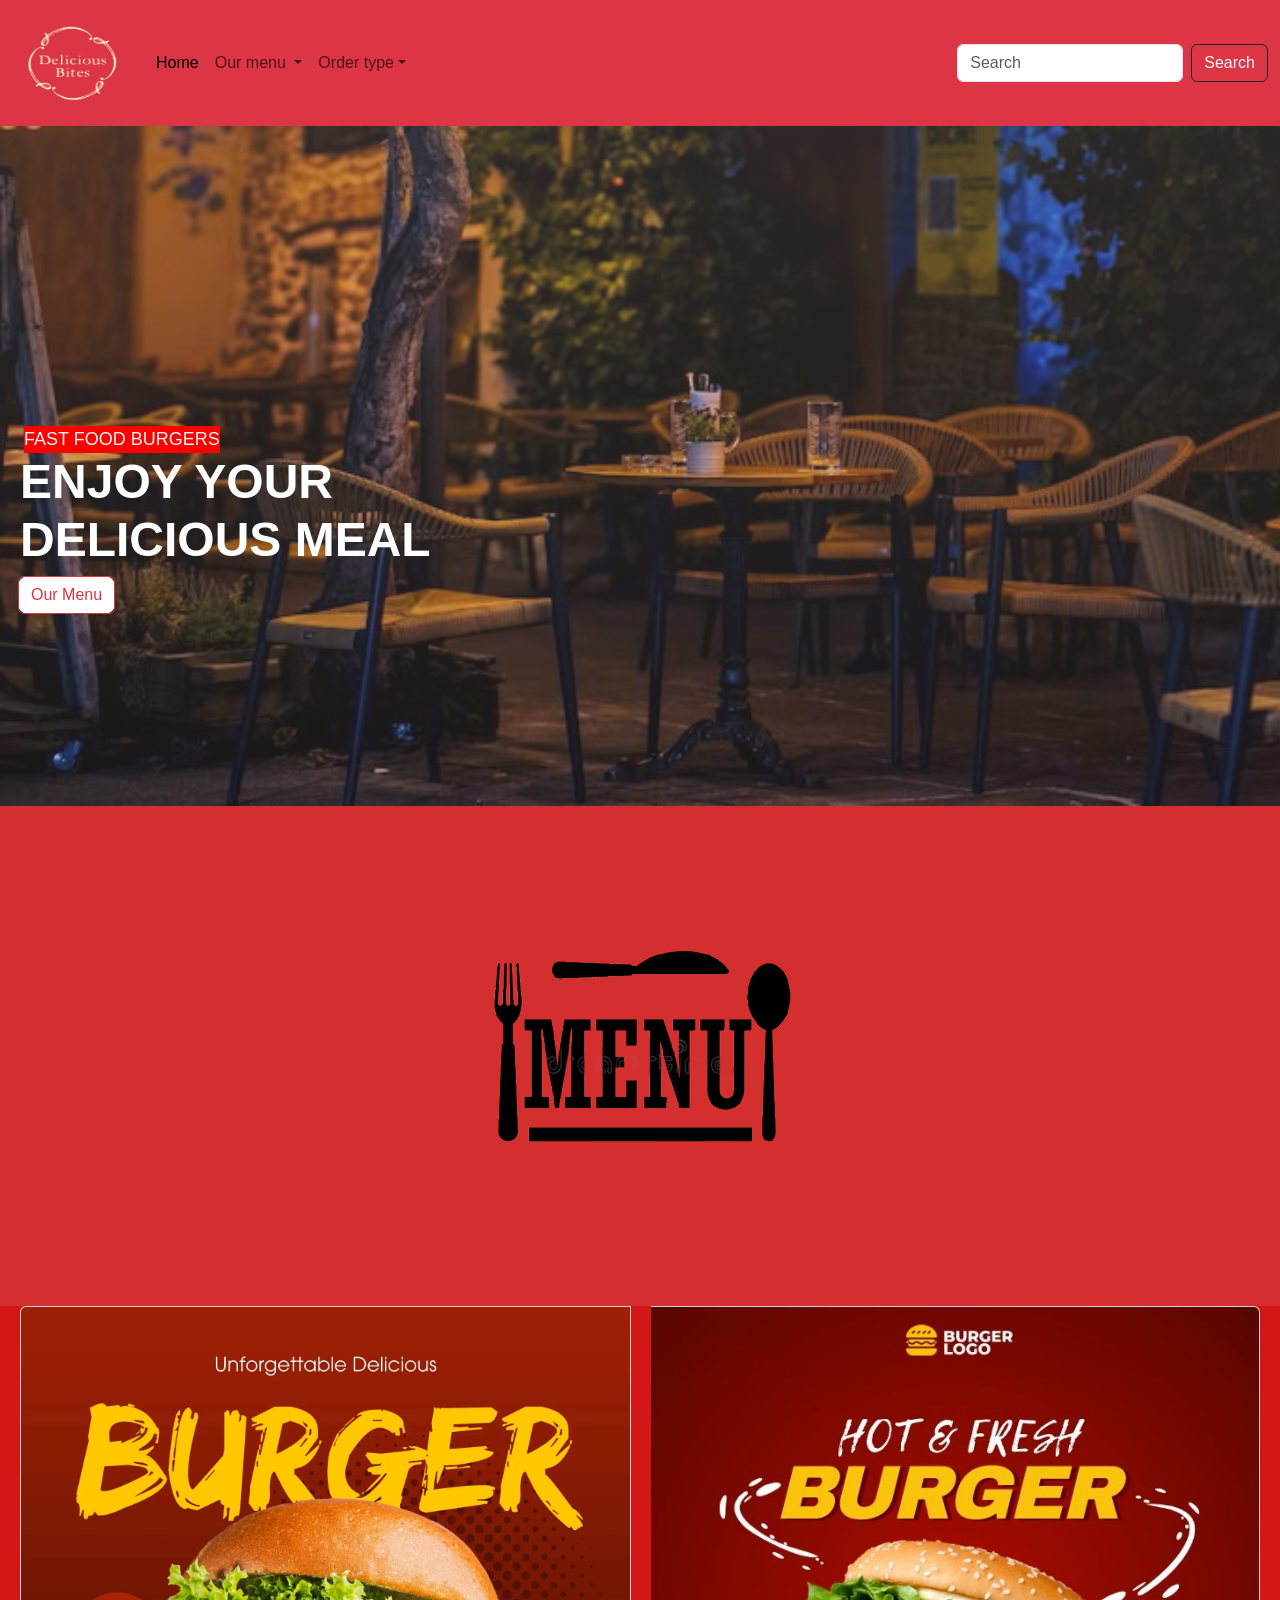
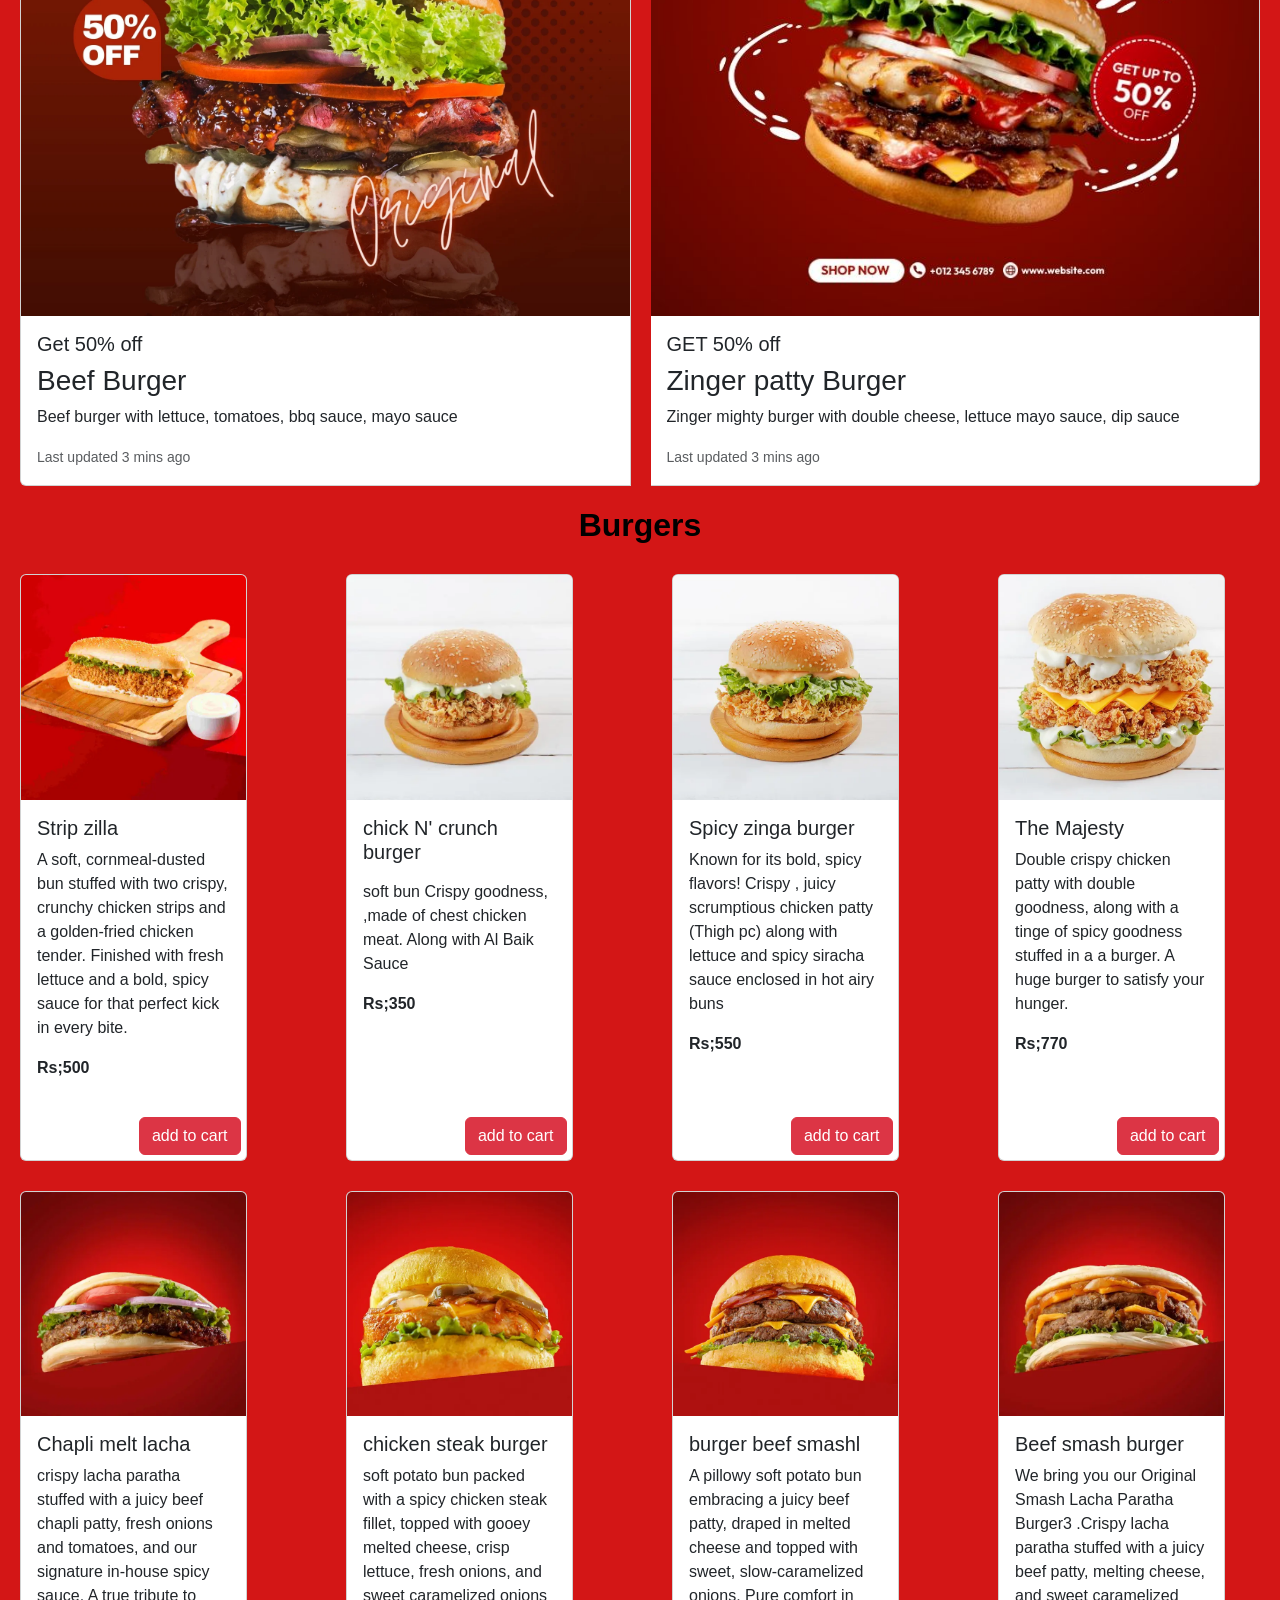
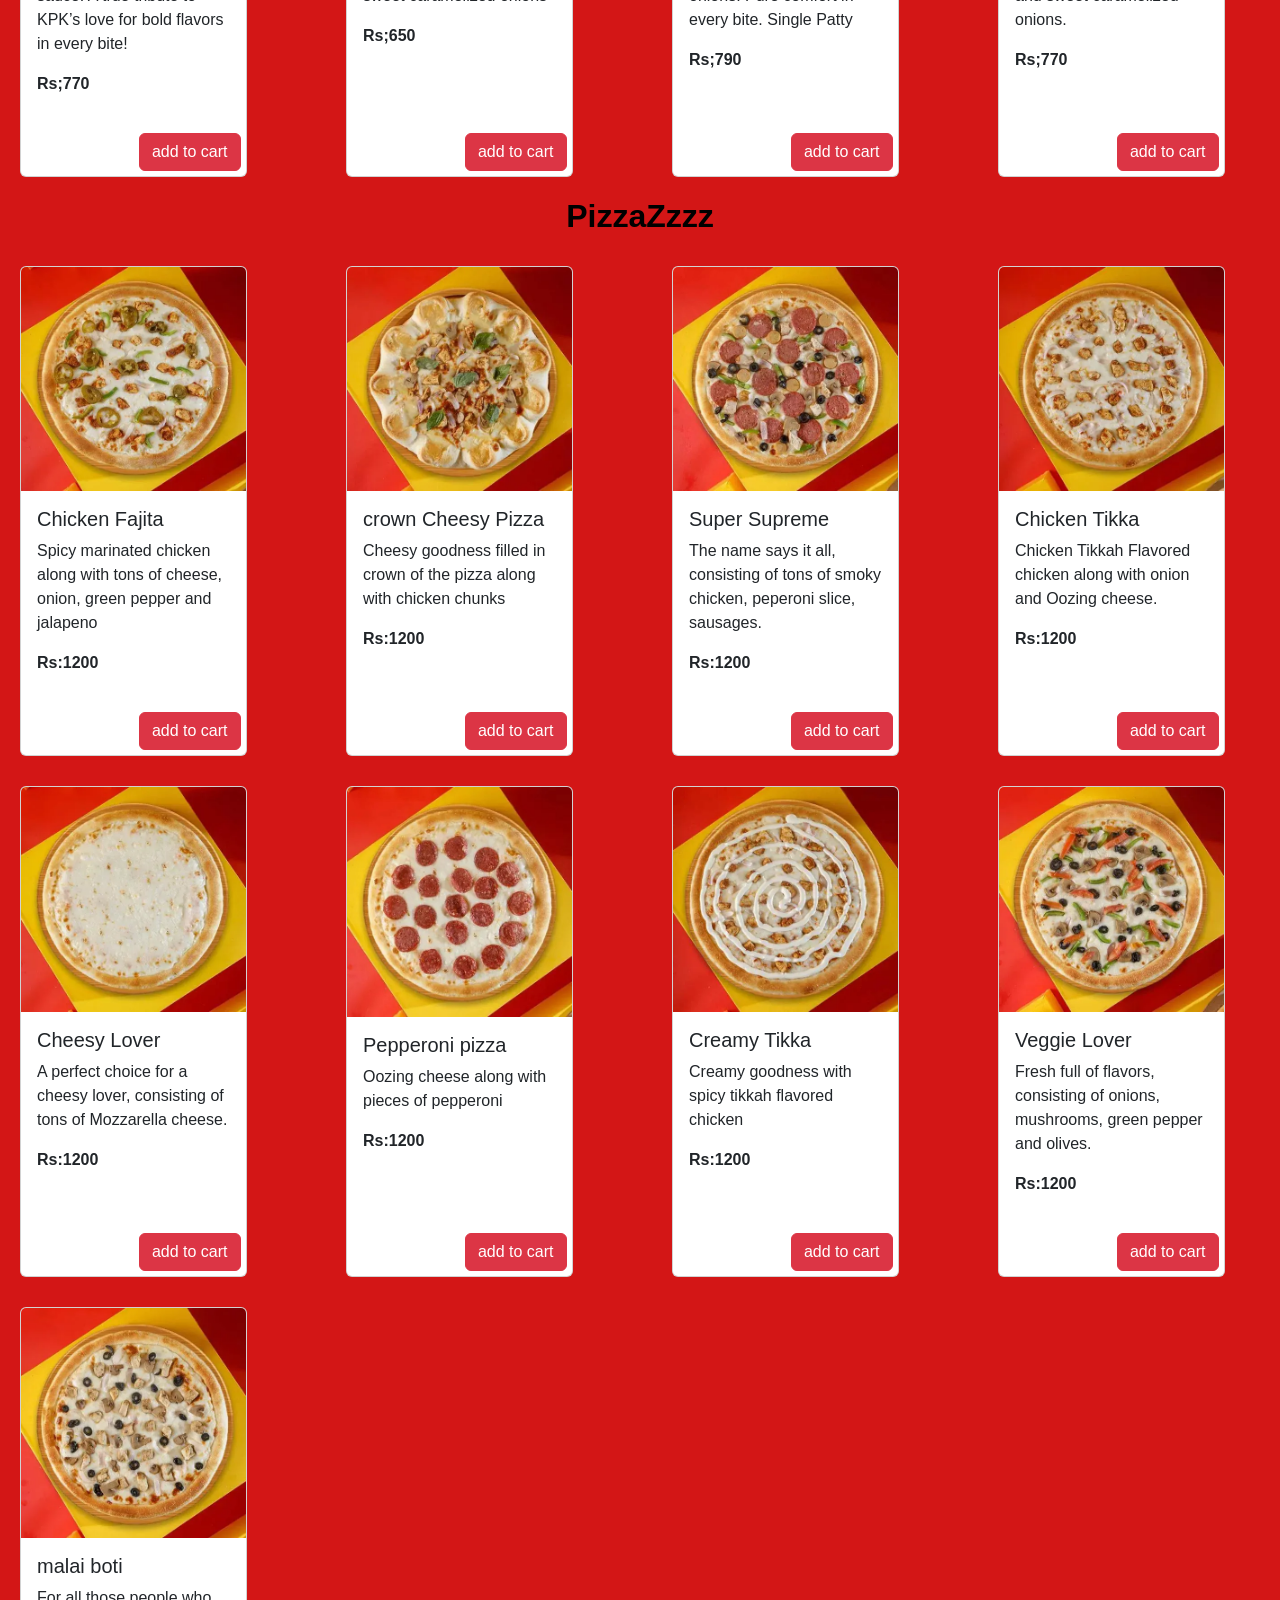
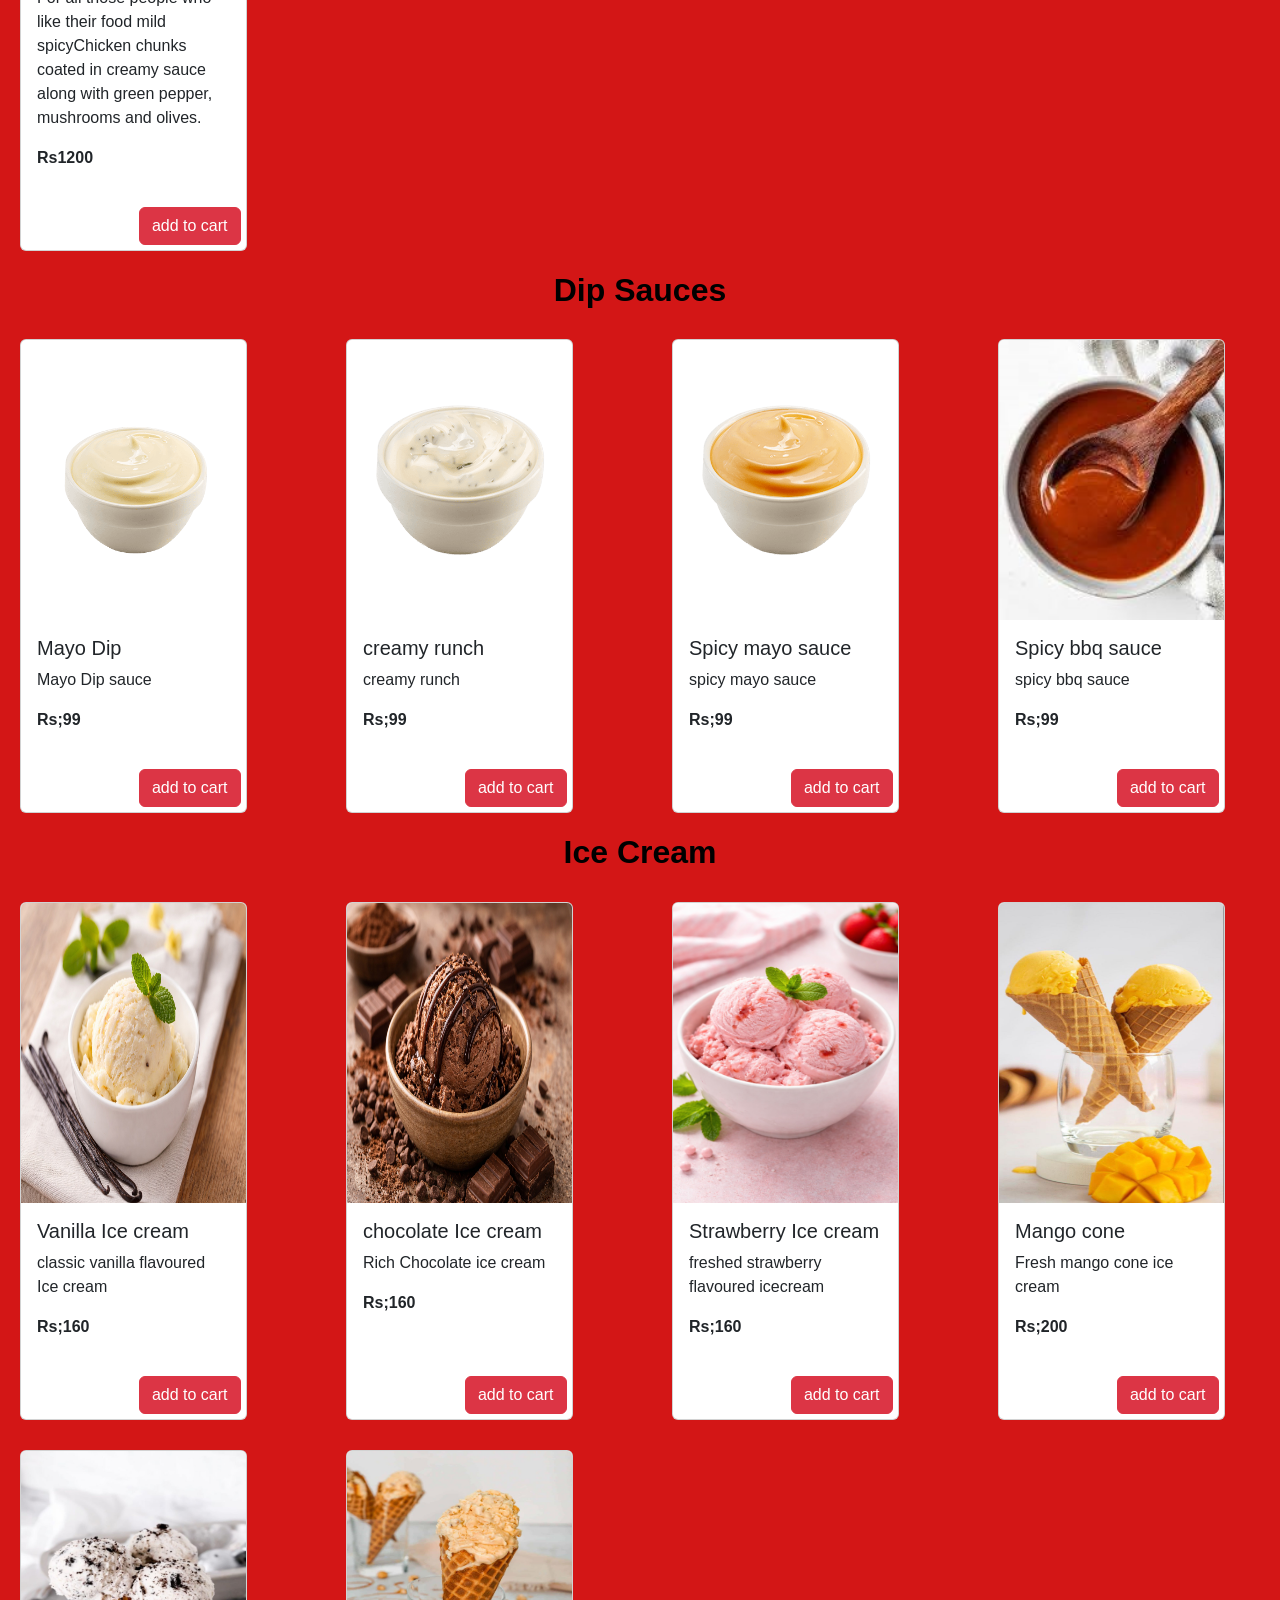
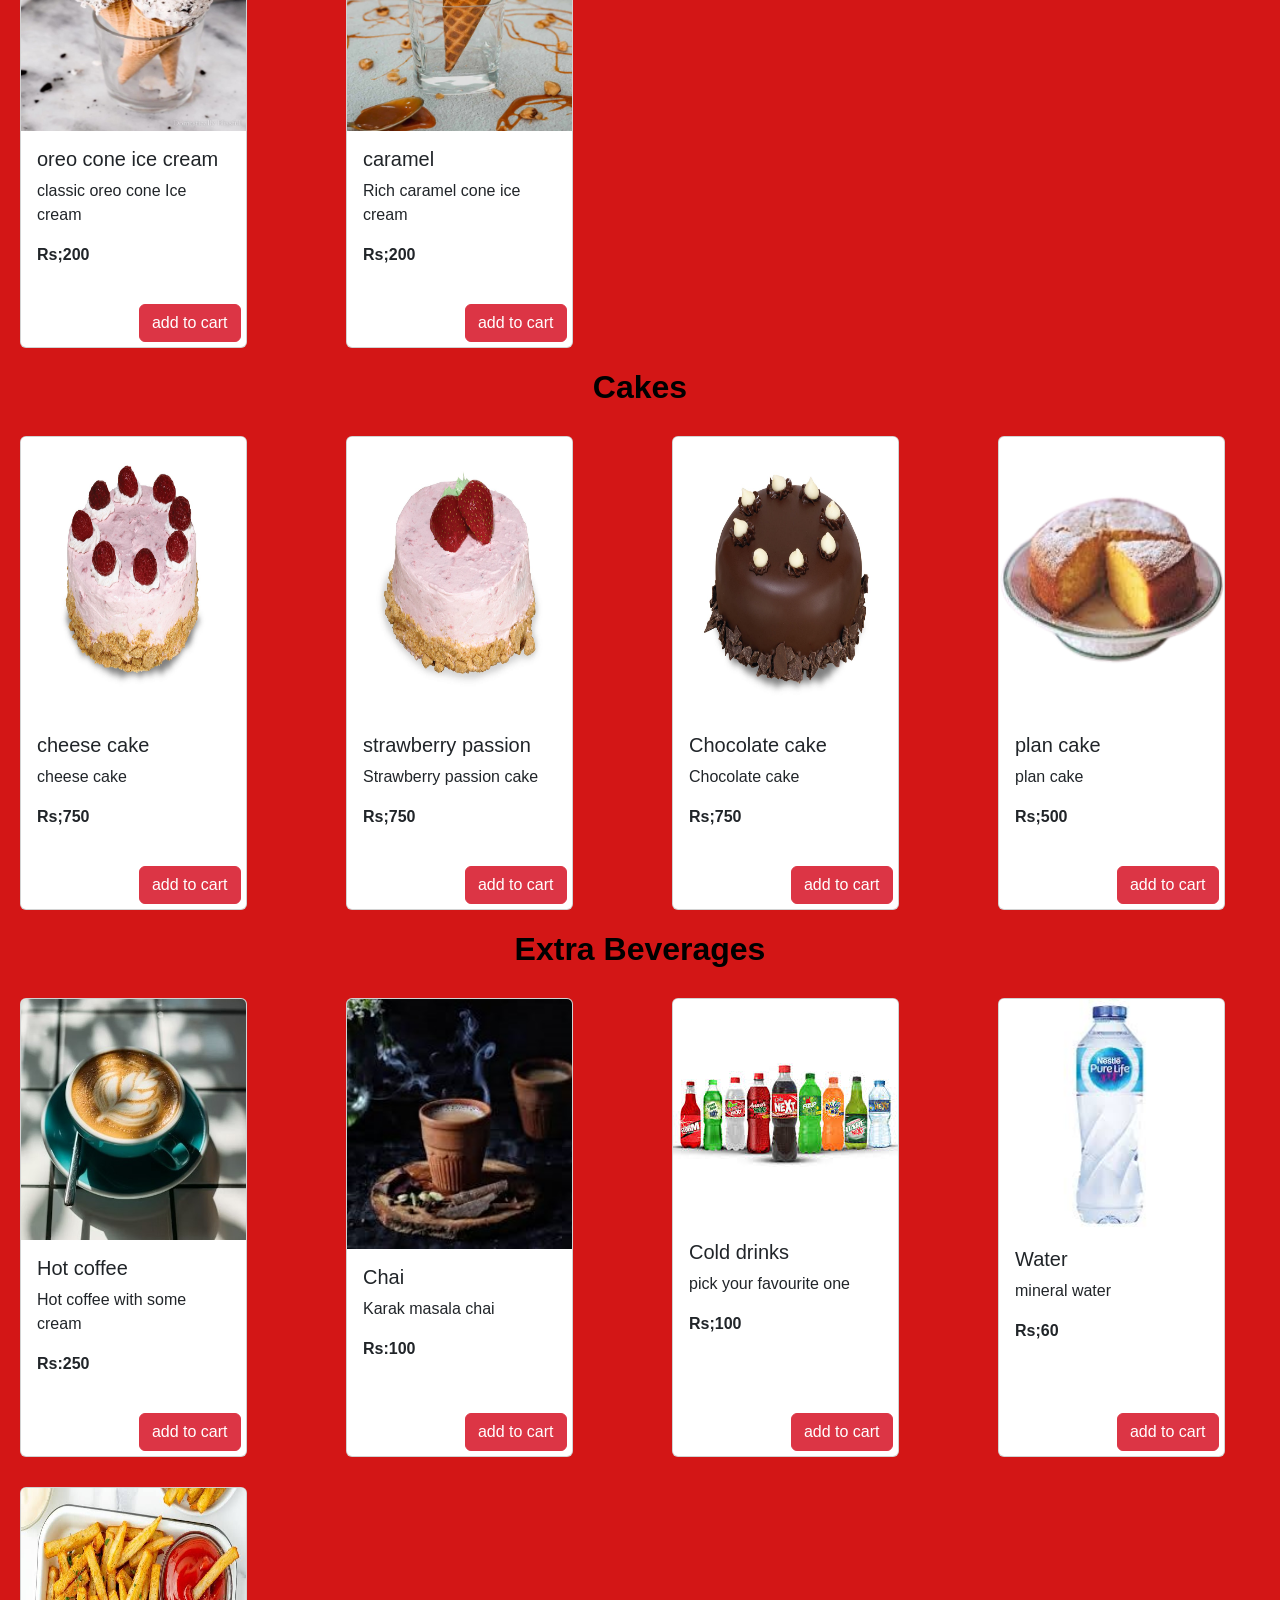
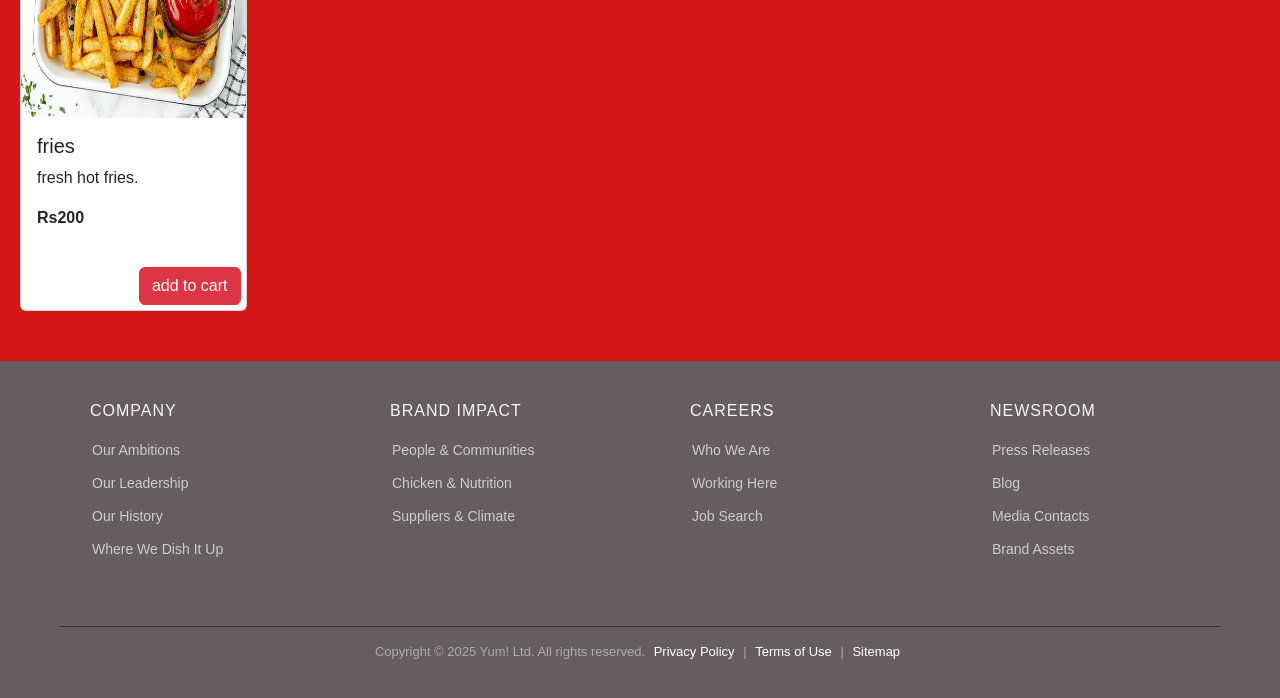
==== commit 945c90e4: "add" ====
--- a/index.html
+++ b/index.html
@@ -119,7 +119,7 @@
         <h5 class="card-title">Strip zilla</h5>
         <p class="card-text">A soft, cornmeal-dusted bun stuffed with two crispy, crunchy chicken strips and a golden-fried chicken tender.
            Finished with fresh lettuce and a bold, spicy sauce for that perfect kick in every bite. </p>
-       <p><strong>Rs;</strong></p>
+       <p><strong>Rs;500</strong></p>
 
       </div> 
             <div class="card1btn">
@@ -430,7 +430,7 @@
       <div class="card-body">
         <h5 class="card-title">Vanilla Ice cream</h5>
         <p class="card-text">classic vanilla flavoured Ice cream</p>
-       <p><strong>Rs;</strong></p>
+       <p><strong>Rs;160</strong></p>
 
       </div>
       <div class="card1btn">
